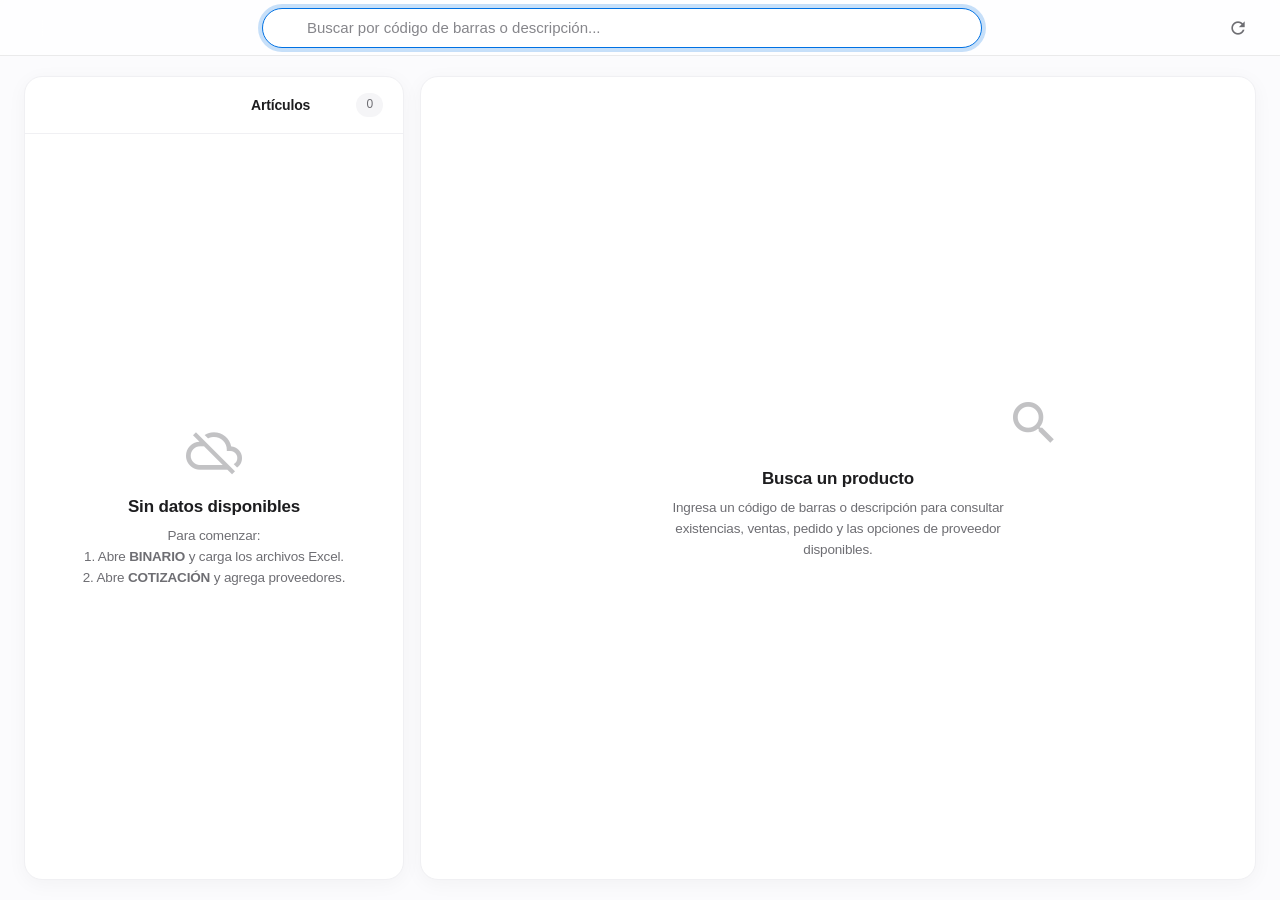
==== articulos.html @ 1b469e33 "Add files via upload" ====
<!DOCTYPE html>
<html lang="es">
<head>
    <meta charset="UTF-8">
    <meta name="viewport" content="width=device-width, initial-scale=1.0">
    <title>CONSULTA</title>
    <link href="https://fonts.googleapis.com/icon?family=Material+Icons" rel="stylesheet">
    <script src="db.js"></script>
    <style>
        :root {
            --fondo: #FBFBFD; --fondo-suave: #F5F5F7; --tarjeta: #FFFFFF; --tarjeta-suave: #FAFAFC;
            --texto-principal: #1D1D1F; --texto-secundario: #6E6E73; --texto-terciario: #86868B;
            --acento: #0071E3; --acento-hover: #0077ED; --acento-suave: #EAF3FE; --acento-borde: #CFE2FA;
            --acento-texto: #0A4B9E; --acento-anillo: rgba(0,113,227,0.22);
            --borde: #E5E5EA; --borde-suave: #F0F0F3;
            --exito: #34C759; --exito-suave: #E8F9EE; --exito-borde: #C8EED5; --exito-texto: #1A7A3A;
            --alerta: #FF9500; --alerta-suave: #FFF7E8; --alerta-borde: #FFE3B8; --alerta-texto: #8A5000;
            --peligro: #FF3B30; --peligro-suave: #FFEEEC; --peligro-borde: #FFD1CD; --peligro-texto: #B02A21;
            --sombra-tarjeta: 0 4px 20px rgba(0,0,0,0.04);
            --sombra-md: 0 4px 16px rgba(0,0,0,0.05);
            --radio-suave: 12px; --radio-medio: 18px; --radio-boton: 980px;
            --vidrio: rgba(255,255,255,0.72); --vidrio-linea: rgba(0,0,0,0.08);
            --segmento: rgba(118,118,128,0.12); --segmento-activo: #FFFFFF;
            --header-h: 56px;
            --transicion: all 0.25s cubic-bezier(0.25,0.1,0.25,1);
        }
        * { margin: 0; padding: 0; box-sizing: border-box; }
        html { font-size: 17px; -webkit-tap-highlight-color: transparent; }
        body {
            font-family: -apple-system, BlinkMacSystemFont, "SF Pro Display", "SF Pro Text", "Segoe UI", Roboto, Helvetica, Arial, sans-serif;
            background: var(--fondo); color: var(--texto-principal); line-height: 1.47;
            font-weight: 400; -webkit-font-smoothing: antialiased; -moz-osx-font-smoothing: grayscale;
            height: 100vh; overflow: hidden; display: flex; flex-direction: column; letter-spacing: -0.01em;
        }

        .top-bar {
            flex: 0 0 auto; height: var(--header-h); display: flex; align-items: center; gap: 16px;
            padding: 0 24px; background: var(--vidrio);
            -webkit-backdrop-filter: saturate(180%) blur(20px); backdrop-filter: saturate(180%) blur(20px);
            border-bottom: 1px solid var(--vidrio-linea); z-index: 100;
        }
        .brand {
            font-size: 13px; font-weight: 600; color: var(--acento-texto);
            display: inline-flex; align-items: center; gap: 6px; flex-shrink: 0;
        }
        .brand .material-icons { font-size: 18px; }
        .search-hero {
            flex: 1; max-width: 720px; position: relative; margin: 0 auto;
        }
        .search-hero input {
            width: 100%; height: 40px; padding: 0 44px 0 44px; border-radius: var(--radio-boton);
            border: 1px solid var(--borde); background: var(--tarjeta);
            font-size: 15px; font-family: inherit; color: var(--texto-principal);
            transition: var(--transicion); -webkit-appearance: none;
        }
        .search-hero input::placeholder { color: var(--texto-terciario); }
        .search-hero input:focus {
            outline: none; border-color: var(--acento);
            box-shadow: 0 0 0 4px var(--acento-anillo);
        }
        .search-hero .material-icons.search-icon {
            position: absolute; left: 14px; top: 50%; transform: translateY(-50%);
            color: var(--texto-terciario); font-size: 20px; pointer-events: none;
        }
        .search-hero .clear-btn {
            position: absolute; right: 8px; top: 50%; transform: translateY(-50%);
            width: 28px; height: 28px; border-radius: 50%; background: transparent;
            border: none; cursor: pointer; color: var(--texto-terciario);
            display: none; align-items: center; justify-content: center;
        }
        .search-hero .clear-btn:hover { background: var(--fondo-suave); color: var(--texto-principal); }
        .search-hero .clear-btn.visible { display: flex; }

        .btn-icon {
            width: 36px; height: 36px; border-radius: 50%; border: none; background: transparent;
            cursor: pointer; color: var(--texto-secundario); display: inline-flex;
            align-items: center; justify-content: center; transition: var(--transicion); flex-shrink: 0;
        }
        .btn-icon:hover { background: var(--fondo-suave); color: var(--texto-principal); }
        .btn-icon .material-icons { font-size: 20px; }

        .main-content {
            flex: 1; padding: 20px 24px; overflow: hidden; display: flex; flex-direction: column;
            gap: 16px; min-height: 0;
        }

        .layout {
            flex: 1; display: grid; grid-template-columns: 380px 1fr; gap: 16px; min-height: 0;
        }

        .panel {
            background: var(--tarjeta); border-radius: var(--radio-medio);
            box-shadow: var(--sombra-tarjeta); border: 1px solid var(--borde-suave);
            overflow: hidden; display: flex; flex-direction: column; min-height: 0;
        }
        .panel-header {
            flex: 0 0 auto; padding: 16px 20px; border-bottom: 1px solid var(--borde-suave);
            display: flex; align-items: center; justify-content: space-between; gap: 10px;
        }
        .panel-title {
            font-size: 14px; font-weight: 600; color: var(--texto-principal);
            display: inline-flex; align-items: center; gap: 8px;
        }
        .panel-title .material-icons { font-size: 18px; color: var(--acento); }
        .panel-count {
            font-size: 12px; color: var(--texto-secundario); font-weight: 500;
            background: var(--fondo-suave); padding: 3px 10px; border-radius: var(--radio-boton);
        }

        .results-list, .detail-content { flex: 1; overflow-y: auto; min-height: 0; }
        .results-list::-webkit-scrollbar, .detail-content::-webkit-scrollbar { width: 10px; }
        .results-list::-webkit-scrollbar-thumb, .detail-content::-webkit-scrollbar-thumb {
            background: var(--borde); border-radius: 5px; border: 3px solid var(--tarjeta);
        }

        .result-item {
            padding: 14px 20px; border-bottom: 1px solid var(--borde-suave);
            cursor: pointer; transition: background 0.15s; display: flex;
            align-items: center; justify-content: space-between; gap: 12px;
        }
        .result-item:hover { background: var(--fondo-suave); }
        .result-item.active {
            background: var(--acento-suave); border-left: 3px solid var(--acento);
            padding-left: 17px;
        }
        .result-main { min-width: 0; flex: 1; }
        .result-code {
            font-family: ui-monospace, "SF Mono", Menlo, monospace;
            font-size: 13px; font-weight: 600; color: var(--acento-texto);
            letter-spacing: 0; margin-bottom: 2px;
        }
        .result-desc {
            font-size: 13px; color: var(--texto-principal); font-weight: 500;
            white-space: nowrap; overflow: hidden; text-overflow: ellipsis;
        }
        .result-meta {
            font-size: 11.5px; color: var(--texto-terciario); margin-top: 2px;
            display: flex; gap: 8px; align-items: center; flex-wrap: wrap;
        }
        .result-badges {
            display: flex; flex-direction: column; align-items: flex-end; gap: 4px; flex-shrink: 0;
        }
        .badge {
            display: inline-flex; align-items: center; gap: 3px;
            padding: 2px 8px; border-radius: var(--radio-boton);
            font-size: 10.5px; font-weight: 600; letter-spacing: -0.005em;
            white-space: nowrap;
        }
        .badge-info    { background: var(--acento-suave);  color: var(--acento-texto);  border: 1px solid var(--acento-borde); }
        .badge-success { background: var(--exito-suave);   color: var(--exito-texto);   border: 1px solid var(--exito-borde); }
        .badge-warning { background: var(--alerta-suave);  color: var(--alerta-texto);  border: 1px solid var(--alerta-borde); }
        .badge-danger  { background: var(--peligro-suave); color: var(--peligro-texto); border: 1px solid var(--peligro-borde); }

        /* ========== DETAIL ========== */
        .detail-empty {
            display: flex; flex-direction: column; align-items: center; justify-content: center;
            height: 100%; padding: 40px; text-align: center; color: var(--texto-secundario);
        }
        .detail-empty .material-icons {
            font-size: 56px; color: var(--texto-terciario); opacity: 0.5; margin-bottom: 16px;
        }
        .detail-empty h3 {
            font-size: 17px; font-weight: 600; color: var(--texto-principal); margin-bottom: 6px;
        }
        .detail-empty p { font-size: 13.5px; max-width: 360px; line-height: 1.55; }

        .detail-header {
            padding: 24px 28px 20px; border-bottom: 1px solid var(--borde-suave);
        }
        .detail-code-row {
            display: flex; align-items: center; gap: 10px; margin-bottom: 6px; flex-wrap: wrap;
        }
        .detail-code {
            font-family: ui-monospace, "SF Mono", Menlo, monospace;
            font-size: 15px; font-weight: 700; color: var(--acento-texto);
            letter-spacing: 0; background: var(--acento-suave);
            padding: 3px 10px; border-radius: 6px;
            cursor: pointer; transition: var(--transicion);
            display: inline-flex; align-items: center; gap: 6px;
        }
        .detail-code:hover { background: var(--acento-borde); }
        .detail-code .material-icons { font-size: 14px; opacity: 0.7; }
        .detail-desc {
            font-size: 20px; font-weight: 600; color: var(--texto-principal);
            line-height: 1.3; letter-spacing: -0.02em; margin-bottom: 10px;
        }
        .detail-meta { display: flex; gap: 6px; flex-wrap: wrap; }
        .meta-chip {
            display: inline-flex; align-items: center; gap: 5px;
            font-size: 11.5px; font-weight: 500; padding: 3px 10px;
            border-radius: var(--radio-boton); background: var(--fondo-suave);
            color: var(--texto-secundario); border: 1px solid var(--borde-suave);
        }
        .meta-chip .material-icons { font-size: 13px; opacity: 0.7; }

        .detail-section { padding: 20px 28px; border-bottom: 1px solid var(--borde-suave); }
        .detail-section:last-child { border-bottom: none; }
        .section-title {
            font-size: 12px; font-weight: 700; text-transform: uppercase;
            letter-spacing: 0.06em; color: var(--texto-terciario);
            display: flex; align-items: center; gap: 8px; margin-bottom: 14px;
        }
        .section-title .material-icons { font-size: 15px; opacity: 0.7; }

        .stats-grid {
            display: grid; grid-template-columns: repeat(auto-fit, minmax(140px, 1fr)); gap: 10px;
        }
        .stats-grid.cols-2 { grid-template-columns: repeat(2, 1fr); }
        .stat-card {
            background: var(--fondo-suave); border-radius: var(--radio-suave);
            padding: 14px 16px; border: 1px solid var(--borde-suave);
        }
        .stat-label {
            font-size: 11.5px; color: var(--texto-secundario); font-weight: 500;
            display: flex; align-items: center; gap: 5px; margin-bottom: 4px;
        }
        .stat-label .material-icons { font-size: 13px; opacity: 0.7; }
        .stat-value {
            font-size: 24px; font-weight: 700; color: var(--texto-principal);
            letter-spacing: -0.02em; font-variant-numeric: tabular-nums; line-height: 1.1;
        }

        /* ========== PEDIDO OK CARDS ========== */
        .md-pedido-ok-section { display: grid; grid-template-columns: 1fr 1fr; gap: 12px; }
        .md-pedido-ok-card {
            padding: 16px; border-radius: var(--radio-suave);
            background: var(--fondo-suave); border: 1px solid var(--borde-suave);
            transition: var(--transicion); min-width: 0;
        }
        .md-pedido-ok-card.ok {
            background: linear-gradient(135deg, var(--exito-suave) 0%, #F0FBF3 100%);
            border-color: var(--exito-borde);
        }
        .md-pedido-ok-header {
            font-size: 11px; font-weight: 600; text-transform: uppercase;
            letter-spacing: 0.04em; color: var(--texto-secundario);
            margin-bottom: 8px; display: flex; align-items: center; gap: 6px;
        }
        .md-pedido-ok-header .material-icons { font-size: 14px; opacity: 0.7; }
        .md-pedido-ok-num {
            font-size: 34px; font-weight: 700; line-height: 1;
            margin-bottom: 10px; color: var(--texto-terciario);
            font-variant-numeric: tabular-nums; letter-spacing: -0.02em;
        }
        .md-pedido-ok-card.ok .md-pedido-ok-num { color: var(--exito-texto); }
        .md-pedido-ok-explicacion { font-size: 12px; line-height: 1.5; color: var(--texto-secundario); }

        .md-motivo-principal {
            padding: 8px 10px; background: rgba(255,255,255,0.65);
            border-radius: 8px; font-size: 12px; color: var(--texto-principal);
            font-weight: 500; display: flex; gap: 6px; align-items: flex-start;
            margin-bottom: 8px; line-height: 1.45;
        }
        .md-motivo-principal .material-icons {
            color: var(--exito-texto); font-size: 14px; flex-shrink: 0; margin-top: 1px;
        }

        .md-desglose { display: flex; flex-wrap: wrap; gap: 5px; }
        .md-desglose-chip {
            font-size: 10.5px; padding: 3px 9px; border-radius: 10px;
            background: rgba(255,255,255,0.75); color: var(--texto-secundario);
            font-variant-numeric: tabular-nums; font-weight: 500;
            border: 1px solid rgba(0,0,0,0.04);
        }
        .md-desglose-chip.ganador {
            background: var(--exito); color: #fff; font-weight: 700; border-color: var(--exito);
        }

        .md-motivos { list-style: none; padding: 0; margin: 0; display: flex; flex-direction: column; gap: 5px; }
        .md-motivos li {
            padding: 0; display: flex; gap: 6px; align-items: flex-start;
            font-size: 11.5px; line-height: 1.45; color: var(--texto-secundario);
        }
        .md-motivos li .material-icons {
            font-size: 13px; margin-top: 1px; color: var(--alerta-texto); flex-shrink: 0;
        }
        .md-motivos li.sin-motivos { font-style: italic; opacity: 0.7; }
        .md-motivos li.sin-motivos .material-icons { color: var(--texto-terciario); }

        /* Providers list */
        .prov-list { display: flex; flex-direction: column; gap: 8px; }
        .prov-item {
            display: grid; grid-template-columns: 36px 1fr auto auto;
            align-items: center; gap: 12px; padding: 12px 14px;
            background: var(--fondo-suave); border-radius: var(--radio-suave);
            border: 1px solid var(--borde-suave); transition: var(--transicion);
        }
        .prov-item:hover { background: var(--tarjeta); border-color: var(--borde); }
        .prov-item.best {
            background: linear-gradient(135deg, var(--exito-suave) 0%, #F0FBF3 100%);
            border-color: var(--exito-borde);
        }
        .prov-rank {
            display: inline-flex; align-items: center; justify-content: center;
            width: 32px; height: 32px; border-radius: 50%;
            background: var(--tarjeta); border: 1px solid var(--borde);
            font-size: 12px; font-weight: 700; color: var(--texto-secundario);
            font-variant-numeric: tabular-nums;
        }
        .prov-item.best .prov-rank {
            background: var(--exito); color: #fff; border-color: var(--exito);
        }
        .prov-info { min-width: 0; }
        .prov-name {
            font-size: 14px; font-weight: 600; color: var(--texto-principal);
            margin-bottom: 2px; white-space: nowrap; overflow: hidden; text-overflow: ellipsis;
        }
        .prov-price {
            font-size: 16px; font-weight: 700; color: var(--texto-principal);
            font-variant-numeric: tabular-nums; letter-spacing: -0.01em; text-align: right;
        }
        .prov-exist {
            display: flex; flex-direction: column; align-items: flex-end; gap: 2px; min-width: 90px;
        }
        .prov-exist-num {
            font-size: 14px; font-weight: 600; color: var(--texto-principal);
            font-variant-numeric: tabular-nums;
        }
        .stock-tag {
            font-size: 10px; font-weight: 700; letter-spacing: 0.02em;
            padding: 1px 7px; border-radius: var(--radio-boton);
        }
        .stock-tag.ok    { background: var(--exito-suave);   color: var(--exito-texto);   border: 1px solid var(--exito-borde); }
        .stock-tag.low   { background: var(--alerta-suave);  color: var(--alerta-texto);  border: 1px solid var(--alerta-borde); }
        .stock-tag.zero  { background: var(--peligro-suave); color: var(--peligro-texto); border: 1px solid var(--peligro-borde); }
        .best-tag {
            font-size: 10px; font-weight: 700; color: var(--exito-texto);
            text-transform: uppercase; letter-spacing: 0.04em;
            display: inline-flex; align-items: center; gap: 3px;
        }
        .best-tag .material-icons { font-size: 12px; }

        .alert {
            padding: 14px 18px; border-radius: var(--radio-suave);
            display: flex; align-items: flex-start; gap: 10px;
            font-size: 13.5px; line-height: 1.5; border: 1px solid transparent;
        }
        .alert-warning { background: var(--alerta-suave); color: var(--alerta-texto); border-color: var(--alerta-borde); }
        .alert-danger  { background: var(--peligro-suave); color: var(--peligro-texto); border-color: var(--peligro-borde); }
        .alert .material-icons { font-size: 18px; flex-shrink: 0; margin-top: 1px; }

        .loading-state {
            display: flex; align-items: center; justify-content: center;
            padding: 40px; color: var(--texto-secundario); gap: 10px; font-size: 13.5px;
        }
        .spinner {
            width: 18px; height: 18px; border: 2px solid var(--borde);
            border-top-color: var(--acento); border-radius: 50%;
            animation: spin 0.8s linear infinite;
        }
        @keyframes spin { to { transform: rotate(360deg); } }

        .toast-container { position: fixed; bottom: 24px; right: 24px; z-index: 9999; display: flex; flex-direction: column; gap: 8px; pointer-events: none; }
        .toast {
            padding: 12px 18px; border-radius: var(--radio-suave);
            background: var(--texto-principal); color: #fff;
            font-size: 13.5px; font-weight: 500; box-shadow: 0 8px 24px rgba(0,0,0,0.15);
            display: flex; align-items: center; gap: 8px; pointer-events: auto;
            animation: slideIn 0.3s cubic-bezier(0.25,0.1,0.25,1); max-width: 360px;
        }
        .toast .material-icons { font-size: 18px; }
        .toast.success { background: var(--exito-texto); }
        .toast.warning { background: var(--alerta-texto); }
        .toast.danger  { background: var(--peligro-texto); }
        @keyframes slideIn { from { transform: translateX(120%); opacity: 0; } to { transform: translateX(0); opacity: 1; } }

        @media (max-width: 900px) {
            .brand { display: none; }
            .main-content { padding: 14px; }
            .layout { grid-template-columns: 1fr; grid-template-rows: minmax(180px, 38%) 1fr; gap: 12px; }
            .panel-header { padding: 12px 16px; }
            .result-item { padding: 12px 16px; }
            .detail-header { padding: 18px 20px 14px; }
            .detail-desc { font-size: 17px; }
            .detail-section { padding: 16px 20px; }
            .stat-value { font-size: 20px; }
            .prov-item { grid-template-columns: 30px 1fr auto; gap: 10px; padding: 10px 12px; }
            .prov-exist { grid-column: 2 / 4; align-items: flex-start; min-width: 0; flex-direction: row; gap: 8px; margin-top: 4px; }
            .prov-price { font-size: 15px; }
            .md-pedido-ok-section { grid-template-columns: 1fr; }
            .md-pedido-ok-num { font-size: 28px; }

            .toast-container { bottom: 24px; right: 14px; }
        }

        @media (prefers-reduced-motion: reduce) {
            *, *::before, *::after {
                animation-duration: 0.01ms !important; transition-duration: 0.01ms !important;
            }
        }
    </style>
</head>
<body>

<div class="top-bar">
    <span class="brand"><span class="material-icons"></span></span>
    <div class="search-hero">
        <span class="material-icons search-icon"></span>
        <input type="text" id="searchInput" placeholder="Buscar por código de barras o descripción..." autocomplete="off" autofocus>
        <button class="clear-btn" id="clearSearch" aria-label="Limpiar">
            <span class="material-icons">close</span>
        </button>
    </div>
    <button class="btn-icon" id="btnRefresh" title="Actualizar datos">
        <span class="material-icons">refresh</span>
    </button>
</div>

<main class="main-content">
    <div class="layout">
        <aside class="panel">
            <div class="panel-header">
                <span class="panel-title">
                    <span class="material-icons">inventory_2</span>Artículos
                </span>
                <span class="panel-count" id="resultsCount">0</span>
            </div>
            <div class="results-list" id="resultsList">
                <div class="loading-state"><div class="spinner"></div>Cargando datos...</div>
            </div>
        </aside>
        <section class="panel">
            <div class="detail-content" id="detailContent">
                <div class="detail-empty">
                    <span class="material-icons">manage_search</span>
                    <h3>Busca un producto</h3>
                    <p>Ingresa un código de barras o descripción para consultar existencias, ventas, pedido y las opciones de proveedor disponibles.</p>
                </div>
            </div>
        </section>
    </div>
</main>

<div class="toast-container" id="toastContainer"></div>

<script>
// ========== UTILIDADES ==========
function escapeHtml(str) {
    if (str === null || str === undefined) return '';
    const div = document.createElement('div');
    div.appendChild(document.createTextNode(String(str)));
    return div.innerHTML;
}
function escapeAttr(str) {
    return String(str ?? '')
        .replace(/&/g, '&amp;').replace(/</g, '&lt;').replace(/>/g, '&gt;')
        .replace(/"/g, '&quot;').replace(/'/g, '&#39;');
}
function normTxt(s) {
    return String(s ?? '').normalize('NFD').replace(/[\u0300-\u036f]/g, '').toLowerCase();
}
function formatCurrency(amount) {
    const n = Number(amount) || 0;
    return '$' + n.toLocaleString('es-MX', { minimumFractionDigits: 2, maximumFractionDigits: 2 });
}
function debounce(fn, ms) {
    let t;
    return function (...args) {
        clearTimeout(t);
        t = setTimeout(() => fn.apply(this, args), ms);
    };
}

// ========== CONSTANTES PEDIDO OK ==========
const PEDIDO_MATRIZ_OK_MARCAS = new Set([
    'MEDICAMENTO GRUPO SSA IV', 'MEDICAMENTO OTC LIBRE VENTA', 'PRODUCTOS DE CURACION EN GENERAL',
    'PRODUCTOS DE REBOTICA', 'PRODUCTOS EN GENERAL DE ABARROTERAS'
]);
const PEDIDO_MATRIZ_OK_LINEAS = new Set([
    'ABARROTES EN GENERAL','BEBE','BIBERONES','COMESTIBLES','CREMAS','CURA','DES CABALLERO','DES DAMA',
    'ENJUAGUES BUCALES','ESTETICA','FARMACIA','HIG','HUMEDAS','LECHES','MAMP','MANT','MCRM','MEDJABON',
    'MGOT','MSUPO','MSUSP','MTAB','PAÑALES','REBOTICA','REFRESCOS','REFRIGERADOS','SANITARIAS','SHAMPOO',
    'TOCADOR','TRATAMIENTO CAPILAR'
]);

// ========== DATOS GLOBALES ==========
let productos = [];
let proveedores = [];
let indiceProveedores = new Map();
let indiceProveedoresDesc = new Map();
let proveedoresOrden = new Map();
let productosUnificados = [];
let seleccionActual = null;
let stockLineaGlobal = {};
let costosMatriz = new Map(); // codigo -> { costo, precio, impuesto, impuestoTipo }

// ========== COSTOS MATRIZ (Supabase, tabla costos_matriz) ==========
async function cargarCostos() {
    const obj = await DB.costos.cargar();
    return new Map(Object.entries(obj));
}
function conIVA(monto, impuestoPct) {
    return (Number(monto) || 0) * (1 + (Number(impuestoPct) || 0) / 100);
}

// ========== CARGA GENERAL (Supabase) ==========
async function cargarTodo(soloInventario) {
    const [prod, sl, prov, costos] = await Promise.all([
        DB.articulos.cargar().catch(e => { console.warn('Error leyendo productos:', e); return []; }),
        DB.stockLinea.cargar().catch(() => ({})),
        (soloInventario && proveedores.length) ? Promise.resolve(proveedores)
            : DB.proveedores.cargar().catch(e => { console.warn('Error leyendo proveedores:', e); return []; }),
        cargarCostos().catch(e => { console.warn('Error leyendo costos_matriz:', e); return costosMatriz; })
    ]);
    productos = prod; stockLineaGlobal = sl; proveedores = prov; costosMatriz = costos;
    reconstruirIndice();
}

// ========== ÍNDICES ==========
function reconstruirIndice() {
    indiceProveedores = new Map();
    indiceProveedoresDesc = new Map();
    proveedoresOrden = new Map();

    proveedores.forEach((p, i) => {
        proveedoresOrden.set(p.nombre, i);
        if (!Array.isArray(p.productos)) return;
        p.productos.forEach(prod => {
            if (!prod || prod.codigo === undefined || prod.codigo === null) return;
            const key = String(prod.codigo);

            if (!indiceProveedores.has(key)) indiceProveedores.set(key, []);
            indiceProveedores.get(key).push({
                proveedor: p.nombre,
                precio: Number(prod.precio) || 0,
                existencia: Number(prod.existencia) || 0,
                stockMinimo: p.stockMinimo,
                activarStock: !!p.activarStock
            });

            const desc = String(prod.descripcion || '').trim();
            if (desc) {
                const existing = indiceProveedoresDesc.get(key);
                if (!existing || desc.length > existing.length) {
                    indiceProveedoresDesc.set(key, desc);
                }
            }
        });
    });

    construirProductosUnificados();
}

function construirProductosUnificados() {
    const mapa = new Map();

    for (const p of productos) {
        const key = String(p.codigo);
        mapa.set(key, {
            codigo: p.codigo,
            articulo: p.articulo || '',
            linea: p.linea || '',
            marca: p.marca || '',
            ubicacion: p.ubicacion || '',
            fabricante: p.fabricante || '',
            fabricanteSucursal: p.fabricanteSucursal || '',
            existenciaAlmacen: Number(p.existenciaAlmacen) || 0,
            existenciaMatriz: Number(p.existenciaMatriz) || 0,
            existenciaSucursal: Number(p.existenciaSucursal) || 0,
            ventasMatriz: Number(p.ventasMatriz) || 0,
            ventasSucursal: Number(p.ventasSucursal) || 0,
            stockEditado: p.stockEditado || { almacen: 0, matriz: 0, sucursal: 0 },
            noDisponibleMatriz: !!p.noDisponibleMatriz,
            noDisponibleSucursal: !!p.noDisponibleSucursal,
            _binario: p,
            existeEnBinario: true
        });
    }

    for (const [codigo, ops] of indiceProveedores.entries()) {
        if (mapa.has(codigo)) continue;
        const desc = indiceProveedoresDesc.get(codigo) || 'Sin descripción';
        mapa.set(codigo, {
            codigo: codigo,
            articulo: desc,
            linea: '',
            marca: '',
            ubicacion: '',
            fabricante: '',
            fabricanteSucursal: '',
            existenciaAlmacen: 0,
            existenciaMatriz: 0,
            existenciaSucursal: 0,
            ventasMatriz: 0,
            ventasSucursal: 0,
            stockEditado: { almacen: 0, matriz: 0, sucursal: 0 },
            noDisponibleMatriz: false,
            noDisponibleSucursal: false,
            _binario: null,
            existeEnBinario: false
        });
    }

    productosUnificados = Array.from(mapa.values());
}

// ========== PROVEEDORES ==========
function cumpleStockMinimo(op) {
    const umbral = op.activarStock ? (Number(op.stockMinimo) || 20) : 20;
    return (Number(op.existencia) || 0) > umbral;
}

function obtenerOpcionesProveedor(codigo) {
    const entries = indiceProveedores.get(String(codigo)) || [];
    const opciones = entries.map(e => ({ ...e }));
    opciones.sort((a, b) => {
        const d = a.precio - b.precio;
        if (Math.abs(d) > 0.0001) return d;
        const oa = proveedoresOrden.get(a.proveedor);
        const ob = proveedoresOrden.get(b.proveedor);
        return (oa === undefined ? 9999 : oa) - (ob === undefined ? 9999 : ob);
    });
    return opciones;
}

function mejorProveedor(opciones) {
    return opciones.find(cumpleStockMinimo) || null;
}

// ========== PEDIDO OK — CÁLCULO ==========
function esPedidoMatrizOK(item) {
    const fab = (item.fabricante || '').trim().toUpperCase();
    if (fab !== 'SYS') return false;
    const marca = (item.marca || '').trim().toUpperCase();
    if (!PEDIDO_MATRIZ_OK_MARCAS.has(marca)) return false;
    const linea = (item.linea || '').trim().toUpperCase();
    if (!PEDIDO_MATRIZ_OK_LINEAS.has(linea)) return false;
    return true;
}
function esPedidoSucursalOK(item) {
    const fab = (item.fabricanteSucursal || '').trim().toUpperCase();
    if (fab !== 'SYS') return false;
    const marca = (item.marca || '').trim().toUpperCase();
    if (!PEDIDO_MATRIZ_OK_MARCAS.has(marca)) return false;
    const linea = (item.linea || '').trim().toUpperCase();
    if (!PEDIDO_MATRIZ_OK_LINEAS.has(linea)) return false;
    return true;
}

function calcularValores(item) {
    const indMatriz = item.stockEditado?.matriz || 0;
    const indSucursal = item.stockEditado?.sucursal || 0;
    const linea = item.linea || 'Sin línea';
    const stockMatriz = Math.max(indMatriz, stockLineaGlobal[linea]?.matriz || 0);
    const stockSucursal = Math.max(indSucursal, stockLineaGlobal[linea]?.sucursal || 0);
    const ventasTotales = item.ventasMatriz + item.ventasSucursal;

    let invMatriz = item.ventasMatriz > 0 ? Math.ceil((item.ventasMatriz / 180) * 7) : 0;
    let invSucursal = item.ventasSucursal > 0 ? Math.ceil((item.ventasSucursal / 180) * 7) : 0;
    let rangoMatriz = ventasTotales >= 91 ? 3 : ventasTotales >= 61 ? 2 : ventasTotales >= 7 ? 1 : 0;
    let rangoSucursal = ventasTotales >= 91 ? 3 : ventasTotales >= 61 ? 2 : ventasTotales >= 21 ? 1 : 0;
    const mayorMatriz = Math.max(invMatriz, stockMatriz, rangoMatriz);
    const mayorSucursal = Math.max(invSucursal, stockSucursal, rangoSucursal);

    const rawAlmacen = item.existenciaAlmacen || 0;
    const rawMatriz = item.existenciaMatriz || 0;
    const rawSucursal = item.existenciaSucursal || 0;

    let pedidoAlmacen = 0 - rawAlmacen;
    let pedidoMatriz = mayorMatriz - rawMatriz;
    let pedidoSucursal = mayorSucursal - rawSucursal;

    if (item.noDisponibleMatriz) pedidoMatriz = 0;
    if (item.noDisponibleSucursal) pedidoSucursal = 0;

    let surtidoAlmacenAMatriz = 0, surtidoAlmacenASucursal = 0, surtidoMatrizASucursal = 0, surtidoSucursalAMatriz = 0;
    if (pedidoAlmacen < 0 && pedidoMatriz > 0) { const abs = Math.abs(pedidoAlmacen); surtidoAlmacenAMatriz = pedidoMatriz <= abs ? pedidoMatriz : abs; }
    if (pedidoAlmacen < 0 && pedidoSucursal > 0) { const neto = Math.abs(pedidoAlmacen) - surtidoAlmacenAMatriz; if (neto > 0) surtidoAlmacenASucursal = pedidoSucursal <= neto ? pedidoSucursal : neto; }
    if (pedidoMatriz < 0 && pedidoSucursal > 0) { const nec = pedidoSucursal - surtidoAlmacenASucursal; if (nec > 0) surtidoMatrizASucursal = Math.min(Math.abs(pedidoMatriz), nec); }
    if (pedidoSucursal < 0 && pedidoMatriz > 0) { const exc = Math.abs(pedidoSucursal); surtidoSucursalAMatriz = pedidoMatriz <= exc ? pedidoMatriz : exc; }

    const sinSurtidos = surtidoAlmacenAMatriz === 0 && surtidoAlmacenASucursal === 0 && surtidoMatrizASucursal === 0 && surtidoSucursalAMatriz === 0;
    let pedidoMatrizOk = 0, pedidoSucursalOk = 0;
    if (esPedidoMatrizOK(item) && sinSurtidos && pedidoMatriz > 0) pedidoMatrizOk = pedidoMatriz;
    if (esPedidoSucursalOK(item) && sinSurtidos && pedidoSucursal > 0) pedidoSucursalOk = pedidoSucursal;

    return {
        stockMatriz, stockSucursal, invMatriz, invSucursal,
        rangoMatriz, rangoSucursal, mayorMatriz, mayorSucursal,
        pedidoAlmacen, pedidoMatriz, pedidoSucursal,
        surtidoAlmacenAMatriz, surtidoAlmacenASucursal, surtidoMatrizASucursal, surtidoSucursalAMatriz,
        pedidoMatrizOk, pedidoSucursalOk
    };
}

function analizarPedido(item, ubicacion) {
    const v = calcularValores(item);
    const esMatriz = ubicacion === 'matriz';
    const pedidoOk = esMatriz ? v.pedidoMatrizOk : v.pedidoSucursalOk;
    const resultado = { pedido: pedidoOk, esPositivo: pedidoOk > 0, motivoPrincipal: '', desglose: [], motivos: [] };

    const ind = esMatriz ? (item.stockEditado?.matriz || 0) : (item.stockEditado?.sucursal || 0);
    const stockLineaVal = stockLineaGlobal[item.linea]?.[ubicacion] || 0;
    const inv = esMatriz ? v.invMatriz : v.invSucursal;
    const rango = esMatriz ? v.rangoMatriz : v.rangoSucursal;
    const mayor = esMatriz ? v.mayorMatriz : v.mayorSucursal;

    resultado.desglose = [
        { label: 'Inv. ventas', valor: inv },
        { label: 'Stock art.', valor: ind },
        { label: 'Stock línea', valor: stockLineaVal },
        { label: 'Rango ventas', valor: rango }
    ];

    if (resultado.esPositivo) {
        const candidatos = [];
        if (inv === mayor && inv > 0) candidatos.push('inventario calculado por ventas (' + inv + ' pzas)');
        if (ind === mayor && ind > 0) candidatos.push('stock capturado del artículo (' + ind + ' pzas)');
        if (stockLineaVal === mayor && stockLineaVal > 0) candidatos.push('stock asignado a la línea "' + item.linea + '" (' + stockLineaVal + ' pzas)');
        if (rango === mayor && rango > 0) candidatos.push('rango de ventas (' + rango + ')');

        if (candidatos.length === 0) {
            resultado.motivoPrincipal = 'Se pide para cubrir el requerimiento calculado (' + mayor + ' pzas).';
        } else if (candidatos.length === 1) {
            resultado.motivoPrincipal = 'Se pide por ' + candidatos[0] + '.';
        } else {
            resultado.motivoPrincipal = 'Se pide por el mayor de: ' + candidatos.join(' / ') + '.';
        }
        return resultado;
    }

    const noDisp = esMatriz ? item.noDisponibleMatriz : item.noDisponibleSucursal;
    if (noDisp) {
        resultado.motivos.push({ icono: 'block', texto: 'Artículo marcado como NO DISPONIBLE.' });
    }

    const pedidoBase = esMatriz ? v.pedidoMatriz : v.pedidoSucursal;
    const existencia = esMatriz ? item.existenciaMatriz : item.existenciaSucursal;

    if (pedidoBase <= 0) {
        resultado.motivos.push({
            icono: 'check_circle',
            texto: 'No necesita pedido: la existencia en ' + (esMatriz ? 'matriz' : 'sucursal') + ' (' + existencia + ') ya cubre el requerimiento (' + mayor + ').'
        });
        return resultado;
    }

    if (esMatriz) {
        if (v.surtidoAlmacenAMatriz > 0) {
            const total = v.surtidoAlmacenAMatriz;
            const parcial = total < v.pedidoMatriz ? ' (parcial: ' + total + ' de ' + v.pedidoMatriz + ' pzas)' : ' (cubre total)';
            resultado.motivos.push({ icono: 'local_shipping', texto: 'Cubierto por surtido del ALMACÉN (ALM→MAT: ' + total + ' pzas)' + parcial + '.' });
        }
        if (v.surtidoSucursalAMatriz > 0) {
            const total = v.surtidoSucursalAMatriz;
            const parcial = total < v.pedidoMatriz ? ' (parcial: ' + total + ' de ' + v.pedidoMatriz + ' pzas)' : ' (cubre total)';
            resultado.motivos.push({ icono: 'local_shipping', texto: 'Cubierto por surtido de SUCURSAL (SUC→MAT: ' + total + ' pzas)' + parcial + '.' });
        }
        if (v.surtidoAlmacenAMatriz === 0 && v.surtidoSucursalAMatriz === 0) {
            const extras = [];
            if (v.surtidoAlmacenASucursal > 0) extras.push('ALM→SUC: ' + v.surtidoAlmacenASucursal);
            if (v.surtidoMatrizASucursal > 0) extras.push('MAT→SUC: ' + v.surtidoMatrizASucursal);
            if (extras.length > 0) {
                resultado.motivos.push({ icono: 'local_shipping', texto: 'Existe surtido activo en la red (' + extras.join(', ') + '); el sistema no genera pedido OK si hay cualquier surtido pendiente.' });
            }
        }
    } else {
        if (v.surtidoAlmacenASucursal > 0) {
            const total = v.surtidoAlmacenASucursal;
            const parcial = total < v.pedidoSucursal ? ' (parcial: ' + total + ' de ' + v.pedidoSucursal + ' pzas)' : ' (cubre total)';
            resultado.motivos.push({ icono: 'local_shipping', texto: 'Cubierto por surtido del ALMACÉN (ALM→SUC: ' + total + ' pzas)' + parcial + '.' });
        }
        if (v.surtidoMatrizASucursal > 0) {
            const total = v.surtidoMatrizASucursal;
            const parcial = total < v.pedidoSucursal ? ' (parcial: ' + total + ' de ' + v.pedidoSucursal + ' pzas)' : ' (cubre total)';
            resultado.motivos.push({ icono: 'local_shipping', texto: 'Cubierto por surtido de MATRIZ (MAT→SUC: ' + total + ' pzas)' + parcial + '.' });
        }
        if (v.surtidoAlmacenASucursal === 0 && v.surtidoMatrizASucursal === 0) {
            const extras = [];
            if (v.surtidoAlmacenAMatriz > 0) extras.push('ALM→MAT: ' + v.surtidoAlmacenAMatriz);
            if (v.surtidoSucursalAMatriz > 0) extras.push('SUC→MAT: ' + v.surtidoSucursalAMatriz);
            if (extras.length > 0) {
                resultado.motivos.push({ icono: 'local_shipping', texto: 'Existe surtido activo en la red (' + extras.join(', ') + '); el sistema no genera pedido OK si hay cualquier surtido pendiente.' });
            }
        }
    }

    const fab = esMatriz ? (item.fabricante || '') : (item.fabricanteSucursal || '');
    if (fab.trim().toUpperCase() !== 'SYS') {
        resultado.motivos.push({ icono: 'factory', texto: 'Fabricante "' + (fab.trim() || '(vacío)') + '" no elegible (solo SYS genera pedido).' });
    }
    const marca = (item.marca || '').trim();
    if (!PEDIDO_MATRIZ_OK_MARCAS.has(marca.toUpperCase())) {
        resultado.motivos.push({ icono: 'verified', texto: 'Marca "' + (marca || '(vacía)') + '" no elegible para pedido.' });
    }
    const linea = (item.linea || '').trim();
    if (!PEDIDO_MATRIZ_OK_LINEAS.has(linea.toUpperCase())) {
        resultado.motivos.push({ icono: 'category', texto: 'Línea "' + (linea || '(vacía)') + '" no elegible para pedido.' });
    }

    return resultado;
}

// ========== BÚSQUEDA ==========
function buscar(query) {
    const q = normTxt(query).trim();
    if (!q) return [];
    const exact = [], startsWith = [], contains = [], desc = [];
    for (const item of productosUnificados) {
        const code = normTxt(item.codigo);
        const description = normTxt(item.articulo);
        if (code === q) exact.push(item);
        else if (code.startsWith(q)) startsWith.push(item);
        else if (code.includes(q)) contains.push(item);
        else if (description.includes(q)) desc.push(item);
    }
    return [...exact, ...startsWith, ...contains, ...desc];
}

// ========== RENDER LISTA ==========
const MAX_RESULTS = 200;

function renderLista(items) {
    const listEl = document.getElementById('resultsList');
    const countEl = document.getElementById('resultsCount');

    if (!items || items.length === 0) {
        countEl.textContent = '0';
        if (productosUnificados.length === 0) {
            listEl.innerHTML = `
                <div class="detail-empty" style="padding: 30px 20px;">
                    <span class="material-icons">folder_off</span>
                    <h3>Sin artículos cargados</h3>
                    <p>Abre <strong>BINARIO</strong> y carga los Excel, y/o abre <strong>COTIZACIÓN</strong> y agrega proveedores.</p>
                </div>`;
        } else {
            listEl.innerHTML = `
                <div class="detail-empty" style="padding: 30px 20px;">
                    <span class="material-icons">search_off</span>
                    <h3>Sin resultados</h3>
                    <p>No se encontraron artículos que coincidan con tu búsqueda.</p>
                </div>`;
        }
        return;
    }

    countEl.textContent = items.length > MAX_RESULTS
        ? `${MAX_RESULTS} de ${items.length}`
        : String(items.length);

    const visible = items.slice(0, MAX_RESULTS);
    const html = visible.map(item => {
        const opciones = obtenerOpcionesProveedor(item.codigo);
        const esFDC = opciones.length === 0;
        const conStock = opciones.filter(cumpleStockMinimo).length;

        let badges = '';
        if (!item.existeEnBinario) {
            badges += '<span class="badge badge-info">Solo prov.</span>';
        }
        if (esFDC) {
            badges += '<span class="badge badge-warning">FDC</span>';
        } else if (conStock > 0) {
            badges += `<span class="badge badge-success">${conStock} stock</span>`;
        } else {
            badges += `<span class="badge badge-danger">Sin stock</span>`;
        }

        const linea = item.linea ? `<span>${escapeHtml(item.linea)}</span>` : '';
        const marca = item.marca ? `<span>${escapeHtml(item.marca)}</span>` : '';
        const ubic = !item.existeEnBinario ? '<span>solo proveedor</span>' : '';

        const isActive = seleccionActual === String(item.codigo);
        return `
            <div class="result-item ${isActive ? 'active' : ''}" data-codigo="${escapeAttr(item.codigo)}">
                <div class="result-main">
                    <div class="result-code">${escapeHtml(item.codigo)}</div>
                    <div class="result-desc">${escapeHtml(item.articulo || 'Sin descripción')}</div>
                    ${(linea || marca || ubic) ? `<div class="result-meta">${linea}${marca}${ubic}</div>` : ''}
                </div>
                <div class="result-badges">${badges}</div>
            </div>`;
    }).join('');

    listEl.innerHTML = html;

    listEl.querySelectorAll('.result-item').forEach(el => {
        el.addEventListener('click', () => {
            const codigo = el.dataset.codigo;
            const item = productosUnificados.find(p => String(p.codigo) === codigo);
            if (item) seleccionar(item);
        });
    });

    listEl.querySelectorAll('.result-item').forEach(el => {
        el.classList.toggle('active', el.dataset.codigo === seleccionActual);
    });
}

// ========== RENDER DETALLE ==========
function seleccionar(item) {
    seleccionActual = String(item.codigo);
    document.querySelectorAll('.result-item').forEach(el => {
        el.classList.toggle('active', el.dataset.codigo === seleccionActual);
    });
    renderDetalle(item);
}

function renderPedidoCard(resultado, titulo, iconName) {
    const isOk = resultado.esPositivo;
    const cls = isOk ? 'ok' : 'zero';
    let contenido = '';

    if (isOk) {
        const mayor = Math.max.apply(null, resultado.desglose.map(d => d.valor));
        contenido = `<div class="md-motivo-principal">
                         <span class="material-icons">check_circle</span>
                         <span>${escapeHtml(resultado.motivoPrincipal)}</span>
                     </div>
                     <div class="md-desglose">
                         ${resultado.desglose.map(d => {
                             const g = (d.valor === mayor && d.valor > 0) ? 'ganador' : '';
                             return `<span class="md-desglose-chip ${g}">${escapeHtml(d.label)}: ${d.valor}</span>`;
                         }).join('')}
                     </div>`;
    } else {
        if (resultado.motivos.length === 0) {
            contenido = `<ul class="md-motivos"><li class="sin-motivos"><span class="material-icons">info</span><span>Sin motivo específico.</span></li></ul>`;
        } else {
            contenido = `<ul class="md-motivos">${resultado.motivos.map(m =>
                `<li><span class="material-icons">${m.icono}</span><span>${escapeHtml(m.texto)}</span></li>`
            ).join('')}</ul>`;
        }
    }

    return `<div class="md-pedido-ok-card ${cls}">
                <div class="md-pedido-ok-header"><span class="material-icons">${iconName}</span>${escapeHtml(titulo)}</div>
                <div class="md-pedido-ok-num">${resultado.pedido}</div>
                <div class="md-pedido-ok-explicacion">${contenido}</div>
            </div>`;
}

function renderDetalle(item) {
    const detailEl = document.getElementById('detailContent');
    const opciones = obtenerOpcionesProveedor(item.codigo);
    const mejor = mejorProveedor(opciones);
    const esFDC = opciones.length === 0;
    const soloProveedor = !item.existeEnBinario;

    const metaChips = [];
    if (item.linea) metaChips.push(`<span class="meta-chip"><span class="material-icons">category</span>${escapeHtml(item.linea)}</span>`);
    if (item.marca) metaChips.push(`<span class="meta-chip"><span class="material-icons">local_offer</span>${escapeHtml(item.marca)}</span>`);
    if (item.ubicacion) metaChips.push(`<span class="meta-chip"><span class="material-icons">place</span>${escapeHtml(item.ubicacion)}</span>`);
    if (item.fabricante && item.fabricante !== 'SYS') metaChips.push(`<span class="meta-chip"><span class="material-icons">factory</span>${escapeHtml(item.fabricante)}</span>`);
    if (soloProveedor) metaChips.push(`<span class="meta-chip" style="background:var(--acento-suave);color:var(--acento-texto);border-color:var(--acento-borde);"><span class="material-icons">store</span>Solo en proveedores</span>`);

    const proveedoresHTML = esFDC
        ? `<div class="alert alert-warning">
               <span class="material-icons">warning</span>
               <div><strong>FDC — Fuera de Catálogo</strong><br>Ningún proveedor cargado tiene este producto.</div>
           </div>`
        : renderProveedores(opciones, mejor);

    const pedidoOkSection = soloProveedor
        ? ''
        : `<div class="detail-section">
               <div class="section-title"><span class="material-icons">shopping_cart</span>Pedidos</div>
               <div class="md-pedido-ok-section">
                   ${renderPedidoCard(analizarPedido(item, 'matriz'), 'Pedido Matriz', 'business')}
                   ${renderPedidoCard(analizarPedido(item, 'sucursal'), 'Pedido Sucursal', 'storefront')}
               </div>
           </div>`;

    const cm = costosMatriz.get(String(item.codigo));
    const costosHTML = cm
        ? `<div class="stats-grid">
               <div class="stat-card">
                   <div class="stat-label"><span class="material-icons">payments</span>Costo</div>
                   <div class="stat-value">${formatCurrency(cm.costo)}</div>
               </div>
               <div class="stat-card">
                   <div class="stat-label"><span class="material-icons">receipt_long</span>Costo + IVA</div>
                   <div class="stat-value">${formatCurrency(conIVA(cm.costo, cm.impuesto))}</div>
               </div>
               <div class="stat-card">
                   <div class="stat-label"><span class="material-icons">sell</span>Precio</div>
                   <div class="stat-value">${formatCurrency(cm.precio)}</div>
               </div>
               <div class="stat-card">
                   <div class="stat-label"><span class="material-icons">price_check</span>Precio + IVA</div>
                   <div class="stat-value">${formatCurrency(conIVA(cm.precio, cm.impuesto))}</div>
               </div>
           </div>
           <div style="margin-top:10px;font-size:12px;color:var(--texto-terciario);">Impuesto: ${escapeHtml(cm.impuestoTipo || '—')} (${cm.impuesto}%)</div>`
        : `<div class="alert alert-warning" style="background: var(--alerta-suave);">
               <span class="material-icons">info</span>
               <div>Este código no tiene costo ni precio registrado en costos matriz.</div>
           </div>`;

    const existenciasHTML = soloProveedor
        ? `<div class="alert alert-warning" style="background: var(--alerta-suave);">
               <span class="material-icons">info</span>
               <div><strong>Sin registro en matriz/sucursal.</strong><br>Este código solo aparece en catálogos de proveedores; no está en los archivos de existencia ni de ventas.</div>
           </div>`
        : `<div class="stats-grid">
               <div class="stat-card">
                   <div class="stat-label"><span class="material-icons">warehouse</span>Almacén</div>
                   <div class="stat-value">${Number(item.existenciaAlmacen) || 0}</div>
               </div>
               <div class="stat-card">
                   <div class="stat-label"><span class="material-icons">business</span>Matriz</div>
                   <div class="stat-value">${Number(item.existenciaMatriz) || 0}</div>
               </div>
               <div class="stat-card">
                   <div class="stat-label"><span class="material-icons">storefront</span>Sucursal</div>
                   <div class="stat-value">${Number(item.existenciaSucursal) || 0}</div>
               </div>
           </div>`;

    const ventasHTML = soloProveedor
        ? `<div class="alert alert-warning" style="background: var(--alerta-suave);">
               <span class="material-icons">info</span>
               <div>Sin historial de ventas para este código (no está en los archivos de ventas).</div>
           </div>`
        : `<div class="stats-grid cols-2">
               <div class="stat-card">
                   <div class="stat-label"><span class="material-icons">business</span>Matriz</div>
                   <div class="stat-value">${Number(item.ventasMatriz) || 0}</div>
               </div>
               <div class="stat-card">
                   <div class="stat-label"><span class="material-icons">storefront</span>Sucursal</div>
                   <div class="stat-value">${Number(item.ventasSucursal) || 0}</div>
               </div>
           </div>`;

    detailEl.innerHTML = `
        <div class="detail-header">
            <div class="detail-code-row">
                <div class="detail-code" id="copyCode" title="Clic para copiar código">
                    ${escapeHtml(item.codigo)}
                    <span class="material-icons">content_copy</span>
                </div>
                ${esFDC ? '<span class="badge badge-warning">FDC</span>' : ''}
                ${soloProveedor ? '<span class="badge badge-info">Solo prov.</span>' : ''}
            </div>
            <div class="detail-desc">${escapeHtml(item.articulo || 'Sin descripción')}</div>
            ${metaChips.length ? `<div class="detail-meta">${metaChips.join('')}</div>` : ''}
        </div>

        ${pedidoOkSection}

        <div class="detail-section">
            <div class="section-title"><span class="material-icons">attach_money</span>Costos y precios (Matriz)</div>
            ${costosHTML}
        </div>

        <div class="detail-section">
            <div class="section-title"><span class="material-icons">inventory</span>Existencias</div>
            ${existenciasHTML}
        </div>

        <div class="detail-section">
            <div class="section-title"><span class="material-icons">trending_up</span>Ventas (últimos 180 días)</div>
            ${ventasHTML}
        </div>

        <div class="detail-section">
            <div class="section-title">
                <span class="material-icons">store</span>
                Proveedores disponibles (${opciones.length})
            </div>
            ${proveedoresHTML}
        </div>
    `;

    const copyEl = document.getElementById('copyCode');
    if (copyEl) {
        copyEl.addEventListener('click', () => {
            const code = String(item.codigo);
            if (navigator.clipboard && navigator.clipboard.writeText) {
                navigator.clipboard.writeText(code)
                    .then(() => showToast('Código copiado: ' + code, 'success'))
                    .catch(() => showToast('No se pudo copiar', 'danger'));
            } else {
                showToast('Código: ' + code, 'info');
            }
        });
    }
}

function renderProveedores(opciones, mejor) {
    const html = opciones.map((op, i) => {
        const isBest = mejor === op;
        const ex = Number(op.existencia) || 0;
        let stockTag = '';
        if (ex === 0) stockTag = '<span class="stock-tag zero">Sin stock</span>';
        else if (!cumpleStockMinimo(op)) stockTag = '<span class="stock-tag low">Stock bajo</span>';
        else stockTag = '<span class="stock-tag ok">Disponible</span>';

        const bestBadge = isBest
            ? `<div class="best-tag"><span class="material-icons">check_circle</span>Mejor opción</div>`
            : '';

        return `
            <div class="prov-item ${isBest ? 'best' : ''}">
                <div class="prov-rank">#${i + 1}</div>
                <div class="prov-info">
                    <div class="prov-name">${escapeHtml(op.proveedor)}</div>
                    ${bestBadge}
                </div>
                <div class="prov-price">${formatCurrency(op.precio)}</div>
                <div class="prov-exist">
                    <span class="prov-exist-num">${ex}</span>
                    ${stockTag}
                </div>
            </div>`;
    }).join('');
    return `<div class="prov-list">${html}</div>`;
}

// ========== TOASTS ==========
function showToast(msg, type = 'info', duration = 2600) {
    const container = document.getElementById('toastContainer');
    while (container.children.length >= 3) container.removeChild(container.firstChild);
    const toast = document.createElement('div');
    toast.className = `toast ${type}`;
    const icons = { success: 'check_circle', warning: 'warning', danger: 'error', info: 'info' };
    toast.innerHTML = `<span class="material-icons">${icons[type] || 'info'}</span><span>${escapeHtml(msg)}</span>`;
    container.appendChild(toast);
    setTimeout(() => {
        toast.style.animation = 'slideIn 0.3s ease reverse forwards';
        setTimeout(() => toast.remove(), 300);
    }, duration);
}

// ========== EVENTOS ==========
const searchInput = document.getElementById('searchInput');
const clearBtn = document.getElementById('clearSearch');

const handleSearch = debounce(() => {
    const q = searchInput.value.trim();
    clearBtn.classList.toggle('visible', q.length > 0);

    if (q.length === 0) {
        if (productosUnificados.length > 0) {
            renderLista(productosUnificados.slice(0, 50));
        } else {
            renderLista([]);
        }
        return;
    }

    const results = buscar(q);
    renderLista(results);

    if (results.length > 0) {
        const yaEstaEnResultados = results.some(r => String(r.codigo) === seleccionActual);
        if (!yaEstaEnResultados) {
            seleccionar(results[0]);
        }
    }
}, 180);

searchInput.addEventListener('input', handleSearch);

searchInput.addEventListener('keydown', (e) => {
    if (e.key === 'Escape') {
        searchInput.value = '';
        handleSearch();
    }
});

clearBtn.addEventListener('click', () => {
    searchInput.value = '';
    searchInput.focus();
    handleSearch();
});

document.getElementById('btnRefresh').addEventListener('click', async () => {
    await recargarDatos();
    showToast('Datos actualizados', 'success');
});

// ========== INIT ==========
async function recargarDatos() {
    await cargarTodo();

    if (productosUnificados.length === 0) {
        if (productos.length === 0 && proveedores.length === 0) {
            document.getElementById('resultsList').innerHTML = `
                <div class="detail-empty" style="padding: 30px 20px;">
                    <span class="material-icons">cloud_off</span>
                    <h3>Sin datos disponibles</h3>
                    <p>Para comenzar:<br>
                       1. Abre <strong>BINARIO</strong> y carga los archivos Excel.<br>
                       2. Abre <strong>COTIZACIÓN</strong> y agrega proveedores.</p>
                </div>`;
        } else {
            document.getElementById('resultsList').innerHTML = `
                <div class="detail-empty" style="padding: 30px 20px;">
                    <span class="material-icons">folder_off</span>
                    <h3>Sin códigos válidos</h3>
                    <p>Los proveedores cargados no contienen productos con código válido.</p>
                </div>`;
        }
        return;
    }

    if (proveedores.length === 0) {
        showToast('Sin proveedores cargados — abre COTIZACIÓN para agregarlos', 'warning', 4000);
    }

    const q = searchInput.value.trim();
    if (q) {
        const results = buscar(q);
        renderLista(results);
        if (results.length > 0) seleccionar(results[0]);
    } else {
        renderLista(productosUnificados.slice(0, 50));
    }
}

document.addEventListener('DOMContentLoaded', recargarDatos);

document.addEventListener('visibilitychange', () => {
    if (!document.hidden) {
        cargarTodo(true).then(() => {
            const q = searchInput.value.trim();
            if (q) {
                const results = buscar(q);
                renderLista(results);
                if (seleccionActual) {
                    const found = productosUnificados.find(p => String(p.codigo) === seleccionActual);
                    if (found) renderDetalle(found);
                }
            } else if (productosUnificados.length > 0) {
                renderLista(productosUnificados.slice(0, 50));
            }
        }).catch(() => {});
    }
});
</script>

</body>
</html>
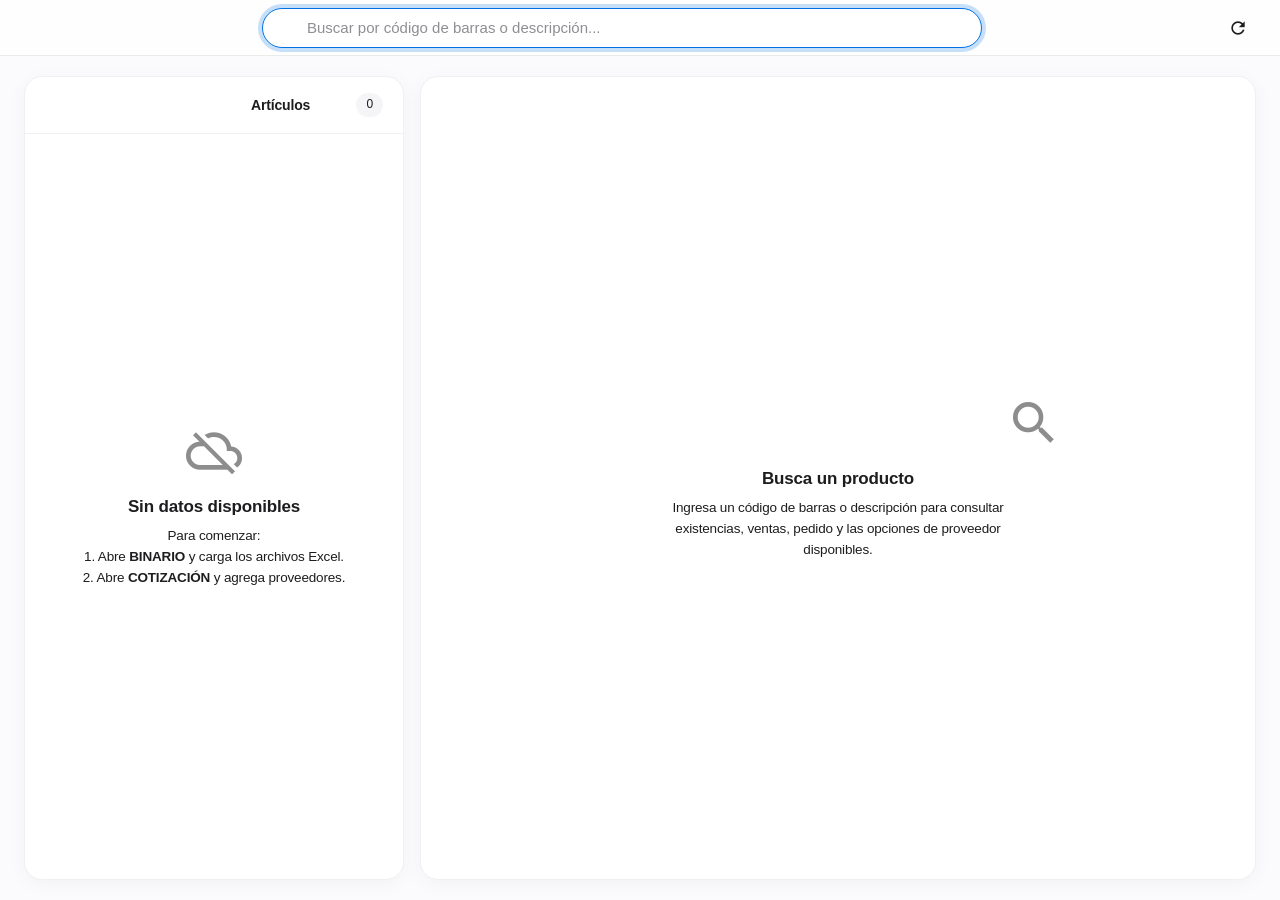
==== commit d4dbc4f8: "articulos.html" ====
--- a/articulos.html
+++ b/articulos.html
@@ -2,14 +2,16 @@
 <html lang="es">
 <head>
     <meta charset="UTF-8">
-    <meta name="viewport" content="width=device-width, initial-scale=1.0">
+    <meta name="viewport" content="width=device-width, initial-scale=1.0, viewport-fit=cover">
     <title>CONSULTA</title>
     <link href="https://fonts.googleapis.com/icon?family=Material+Icons" rel="stylesheet">
     <script src="db.js"></script>
     <style>
         :root {
             --fondo: #FBFBFD; --fondo-suave: #F5F5F7; --tarjeta: #FFFFFF; --tarjeta-suave: #FAFAFC;
-            --texto-principal: #1D1D1F; --texto-secundario: #6E6E73; --texto-terciario: #86868B;
+            --texto-principal: #1D1D1F;
+            --texto-secundario: #1D1D1F;
+            --texto-terciario: #1D1D1F;
             --acento: #0071E3; --acento-hover: #0077ED; --acento-suave: #EAF3FE; --acento-borde: #CFE2FA;
             --acento-texto: #0A4B9E; --acento-anillo: rgba(0,113,227,0.22);
             --borde: #E5E5EA; --borde-suave: #F0F0F3;
@@ -25,12 +27,13 @@
             --transicion: all 0.25s cubic-bezier(0.25,0.1,0.25,1);
         }
         * { margin: 0; padding: 0; box-sizing: border-box; }
-        html { font-size: 17px; -webkit-tap-highlight-color: transparent; }
+        html { font-size: 17px; -webkit-tap-highlight-color: transparent; -webkit-text-size-adjust: 100%; }
         body {
             font-family: -apple-system, BlinkMacSystemFont, "SF Pro Display", "SF Pro Text", "Segoe UI", Roboto, Helvetica, Arial, sans-serif;
             background: var(--fondo); color: var(--texto-principal); line-height: 1.47;
             font-weight: 400; -webkit-font-smoothing: antialiased; -moz-osx-font-smoothing: grayscale;
-            height: 100vh; overflow: hidden; display: flex; flex-direction: column; letter-spacing: -0.01em;
+            height: 100vh; height: 100dvh; overflow: hidden; display: flex; flex-direction: column;
+            letter-spacing: -0.01em;
         }
 
         .top-bar {
@@ -53,7 +56,7 @@
             font-size: 15px; font-family: inherit; color: var(--texto-principal);
             transition: var(--transicion); -webkit-appearance: none;
         }
-        .search-hero input::placeholder { color: var(--texto-terciario); }
+        .search-hero input::placeholder { color: #8E8E93; }
         .search-hero input:focus {
             outline: none; border-color: var(--acento);
             box-shadow: 0 0 0 4px var(--acento-anillo);
@@ -67,6 +70,7 @@
             width: 28px; height: 28px; border-radius: 50%; background: transparent;
             border: none; cursor: pointer; color: var(--texto-terciario);
             display: none; align-items: center; justify-content: center;
+            touch-action: manipulation;
         }
         .search-hero .clear-btn:hover { background: var(--fondo-suave); color: var(--texto-principal); }
         .search-hero .clear-btn.visible { display: flex; }
@@ -75,6 +79,7 @@
             width: 36px; height: 36px; border-radius: 50%; border: none; background: transparent;
             cursor: pointer; color: var(--texto-secundario); display: inline-flex;
             align-items: center; justify-content: center; transition: var(--transicion); flex-shrink: 0;
+            touch-action: manipulation;
         }
         .btn-icon:hover { background: var(--fondo-suave); color: var(--texto-principal); }
         .btn-icon .material-icons { font-size: 20px; }
@@ -108,6 +113,7 @@
         }
 
         .results-list, .detail-content { flex: 1; overflow-y: auto; min-height: 0; }
+        .results-list, .detail-content { -webkit-overflow-scrolling: touch; overscroll-behavior: contain; }
         .results-list::-webkit-scrollbar, .detail-content::-webkit-scrollbar { width: 10px; }
         .results-list::-webkit-scrollbar-thumb, .detail-content::-webkit-scrollbar-thumb {
             background: var(--borde); border-radius: 5px; border: 3px solid var(--tarjeta);
@@ -117,6 +123,7 @@
             padding: 14px 20px; border-bottom: 1px solid var(--borde-suave);
             cursor: pointer; transition: background 0.15s; display: flex;
             align-items: center; justify-content: space-between; gap: 12px;
+            touch-action: manipulation;
         }
         .result-item:hover { background: var(--fondo-suave); }
         .result-item.active {
@@ -151,7 +158,6 @@
         .badge-warning { background: var(--alerta-suave);  color: var(--alerta-texto);  border: 1px solid var(--alerta-borde); }
         .badge-danger  { background: var(--peligro-suave); color: var(--peligro-texto); border: 1px solid var(--peligro-borde); }
 
-        /* ========== DETAIL ========== */
         .detail-empty {
             display: flex; flex-direction: column; align-items: center; justify-content: center;
             height: 100%; padding: 40px; text-align: center; color: var(--texto-secundario);
@@ -177,6 +183,7 @@
             padding: 3px 10px; border-radius: 6px;
             cursor: pointer; transition: var(--transicion);
             display: inline-flex; align-items: center; gap: 6px;
+            touch-action: manipulation;
         }
         .detail-code:hover { background: var(--acento-borde); }
         .detail-code .material-icons { font-size: 14px; opacity: 0.7; }
@@ -220,7 +227,6 @@
             letter-spacing: -0.02em; font-variant-numeric: tabular-nums; line-height: 1.1;
         }
 
-        /* ========== PEDIDO OK CARDS ========== */
         .md-pedido-ok-section { display: grid; grid-template-columns: 1fr 1fr; gap: 12px; }
         .md-pedido-ok-card {
             padding: 16px; border-radius: var(--radio-suave);
@@ -277,7 +283,6 @@
         .md-motivos li.sin-motivos { font-style: italic; opacity: 0.7; }
         .md-motivos li.sin-motivos .material-icons { color: var(--texto-terciario); }
 
-        /* Providers list */
         .prov-list { display: flex; flex-direction: column; gap: 8px; }
         .prov-item {
             display: grid; grid-template-columns: 36px 1fr auto auto;
@@ -365,22 +370,58 @@
         @keyframes slideIn { from { transform: translateX(120%); opacity: 0; } to { transform: translateX(0); opacity: 1; } }
 
         @media (max-width: 900px) {
+            :root { --header-h: 52px; }
             .brand { display: none; }
-            .main-content { padding: 14px; }
-            .layout { grid-template-columns: 1fr; grid-template-rows: minmax(180px, 38%) 1fr; gap: 12px; }
-            .panel-header { padding: 12px 16px; }
-            .result-item { padding: 12px 16px; }
-            .detail-header { padding: 18px 20px 14px; }
+            .top-bar { padding: 0 10px; gap: 6px; }
+            .search-hero input {
+                height: 40px;
+                font-size: 16px;
+                padding: 0 40px 0 40px;
+            }
+            .search-hero .material-icons.search-icon { left: 12px; font-size: 18px; }
+            .search-hero .clear-btn { right: 6px; }
+            .btn-icon { width: 36px; height: 36px; }
+
+            .main-content { padding: 12px; gap: 10px; }
+            .layout {
+                grid-template-columns: 1fr;
+                grid-template-rows: minmax(160px, 36%) 1fr;
+                gap: 10px;
+            }
+            .panel { border-radius: var(--radio-suave); }
+            .panel-header { padding: 10px 14px; }
+            .result-item { padding: 12px 14px; }
+            .result-item.active { padding-left: 11px; }
+            .result-code { font-size: 13px; }
+            .result-desc { font-size: 13px; }
+            .detail-header { padding: 16px 16px 12px; }
+            .detail-code { font-size: 14px; }
             .detail-desc { font-size: 17px; }
-            .detail-section { padding: 16px 20px; }
+            .detail-section { padding: 14px 16px; }
             .stat-value { font-size: 20px; }
-            .prov-item { grid-template-columns: 30px 1fr auto; gap: 10px; padding: 10px 12px; }
+            .prov-item { grid-template-columns: 30px 1fr auto; gap: 8px; padding: 10px 12px; }
             .prov-exist { grid-column: 2 / 4; align-items: flex-start; min-width: 0; flex-direction: row; gap: 8px; margin-top: 4px; }
             .prov-price { font-size: 15px; }
             .md-pedido-ok-section { grid-template-columns: 1fr; }
             .md-pedido-ok-num { font-size: 28px; }
 
-            .toast-container { bottom: 24px; right: 14px; }
+            .toast-container { bottom: 12px; right: 12px; left: 12px; }
+            .toast { max-width: none; }
+        }
+
+        @media (max-width: 480px) {
+            .main-content { padding: 8px; gap: 8px; }
+            .layout { gap: 8px; grid-template-rows: minmax(150px, 34%) 1fr; }
+            .panel-header { padding: 8px 12px; }
+            .result-item { padding: 10px 12px; }
+            .result-item.active { padding-left: 9px; }
+            .detail-header { padding: 14px 14px 10px; }
+            .detail-section { padding: 12px 14px; }
+            .stats-grid { grid-template-columns: repeat(auto-fit, minmax(100px, 1fr)); gap: 8px; }
+            .stat-card { padding: 10px 12px; }
+            .stat-value { font-size: 18px; }
+            .result-desc { font-size: 12.5px; }
+            .result-code { font-size: 12px; }
         }
 
         @media (prefers-reduced-motion: reduce) {
@@ -396,7 +437,7 @@
     <span class="brand"><span class="material-icons"></span></span>
     <div class="search-hero">
         <span class="material-icons search-icon"></span>
-        <input type="text" id="searchInput" placeholder="Buscar por código de barras o descripción..." autocomplete="off" autofocus>
+        <input type="text" id="searchInput" placeholder="Buscar por código de barras o descripción..." autocomplete="off">
         <button class="clear-btn" id="clearSearch" aria-label="Limpiar">
             <span class="material-icons">close</span>
         </button>
@@ -461,6 +502,61 @@
     };
 }
 
+// ========== ABREVIATURAS DE MARCA / LÍNEA ==========
+const MARCA_ABREV = {
+    'MEDICAMENTO GRUPO SSA IV': 'GRUPO IV',
+    'MEDICAMENTO OTC LIBRE VENTA': 'GRUPO VI',
+    'PRODUCTOS DE CURACION EN GENERAL': 'CURA',
+    'PRODUCTOS DE REBOTICA': 'REBOTICA',
+    'PRODUCTOS EN GENERAL DE ABARROTERAS': 'ABARROTES'
+};
+const LINEA_ABREV = {
+    'ABARROTES EN GENERAL': 'ABARROTES',
+    'BEBE': 'BEBE',
+    'BIBERONES': 'BIBERON',
+    'COMESTIBLES': 'COMESTIBLE',
+    'CREMAS': 'CREMA',
+    'CURA': 'CURA',
+    'DES CABALLERO': 'DESOD',
+    'DES DAMA': 'DESOD',
+    'ENJUAGUES BUCALES': 'BUCAL',
+    'ESTETICA': 'ESTETICA',
+    'FARMACIA': 'FARMACIA',
+    'HIG': 'HIG',
+    'HUMEDAS': 'HUMEDAS',
+    'LECHES': 'LECHES',
+    'MAMP': 'MAMP',
+    'MANT': 'MANT',
+    'MCRM': 'MCRM',
+    'MEDJABON': 'MJBN',
+    'MGOT': 'MGOT',
+    'MSUPO': 'MSUPO',
+    'MSUSP': 'MSUSP',
+    'MTAB': 'MTAB',
+    'PAÑALES': 'PAÑAL',
+    'REBOTICA': 'REBOTICA',
+    'REFRESCOS': 'REFRES',
+    'REFRIGERADOS': 'REFRIG',
+    'SANITARIAS': 'SANITARIA',
+    'SHAMPOO': 'SHAMPOO',
+    'TOCADOR': 'TOCADOR',
+    'TRATAMIENTO CAPILAR': 'ESTETICA',
+    'MED ENCARGO': 'ENCARGO'
+};
+
+function abrevMarca(marca) {
+    const raw = String(marca ?? '').trim();
+    if (!raw) return '';
+    const k = raw.toUpperCase();
+    return MARCA_ABREV[k] || raw;
+}
+function abrevLinea(linea) {
+    const raw = String(linea ?? '').trim();
+    if (!raw) return '';
+    const k = raw.toUpperCase();
+    return LINEA_ABREV[k] || raw;
+}
+
 // ========== CONSTANTES PEDIDO OK ==========
 const PEDIDO_MATRIZ_OK_MARCAS = new Set([
     'MEDICAMENTO GRUPO SSA IV', 'MEDICAMENTO OTC LIBRE VENTA', 'PRODUCTOS DE CURACION EN GENERAL',
@@ -470,7 +566,7 @@
     'ABARROTES EN GENERAL','BEBE','BIBERONES','COMESTIBLES','CREMAS','CURA','DES CABALLERO','DES DAMA',
     'ENJUAGUES BUCALES','ESTETICA','FARMACIA','HIG','HUMEDAS','LECHES','MAMP','MANT','MCRM','MEDJABON',
     'MGOT','MSUPO','MSUSP','MTAB','PAÑALES','REBOTICA','REFRESCOS','REFRIGERADOS','SANITARIAS','SHAMPOO',
-    'TOCADOR','TRATAMIENTO CAPILAR'
+    'TOCADOR','TRATAMIENTO CAPILAR','MED ENCARGO'
 ]);
 
 // ========== DATOS GLOBALES ==========
@@ -482,9 +578,9 @@
 let productosUnificados = [];
 let seleccionActual = null;
 let stockLineaGlobal = {};
-let costosMatriz = new Map(); // codigo -> { costo, precio, impuesto, impuestoTipo }
-
-// ========== COSTOS MATRIZ (Supabase, tabla costos_matriz) ==========
+let costosMatriz = new Map();
+
+// ========== COSTOS MATRIZ ==========
 async function cargarCostos() {
     const obj = await DB.costos.cargar();
     return new Map(Object.entries(obj));
@@ -493,7 +589,7 @@
     return (Number(monto) || 0) * (1 + (Number(impuestoPct) || 0) / 100);
 }
 
-// ========== CARGA GENERAL (Supabase) ==========
+// ========== CARGA GENERAL ==========
 async function cargarTodo(soloInventario) {
     const [prod, sl, prov, costos] = await Promise.all([
         DB.articulos.cargar().catch(e => { console.warn('Error leyendo productos:', e); return []; }),
@@ -706,7 +802,7 @@
         const candidatos = [];
         if (inv === mayor && inv > 0) candidatos.push('inventario calculado por ventas (' + inv + ' pzas)');
         if (ind === mayor && ind > 0) candidatos.push('stock capturado del artículo (' + ind + ' pzas)');
-        if (stockLineaVal === mayor && stockLineaVal > 0) candidatos.push('stock asignado a la línea "' + item.linea + '" (' + stockLineaVal + ' pzas)');
+        if (stockLineaVal === mayor && stockLineaVal > 0) candidatos.push('stock asignado a la línea "' + abrevLinea(item.linea) + '" (' + stockLineaVal + ' pzas)');
         if (rango === mayor && rango > 0) candidatos.push('rango de ventas (' + rango + ')');
 
         if (candidatos.length === 0) {
@@ -781,11 +877,11 @@
     }
     const marca = (item.marca || '').trim();
     if (!PEDIDO_MATRIZ_OK_MARCAS.has(marca.toUpperCase())) {
-        resultado.motivos.push({ icono: 'verified', texto: 'Marca "' + (marca || '(vacía)') + '" no elegible para pedido.' });
+        resultado.motivos.push({ icono: 'verified', texto: 'Marca "' + (abrevMarca(marca) || '(vacía)') + '" no elegible para pedido.' });
     }
     const linea = (item.linea || '').trim();
     if (!PEDIDO_MATRIZ_OK_LINEAS.has(linea.toUpperCase())) {
-        resultado.motivos.push({ icono: 'category', texto: 'Línea "' + (linea || '(vacía)') + '" no elegible para pedido.' });
+        resultado.motivos.push({ icono: 'category', texto: 'Línea "' + (abrevLinea(linea) || '(vacía)') + '" no elegible para pedido.' });
     }
 
     return resultado;
@@ -856,8 +952,11 @@
             badges += `<span class="badge badge-danger">Sin stock</span>`;
         }
 
-        const linea = item.linea ? `<span>${escapeHtml(item.linea)}</span>` : '';
-        const marca = item.marca ? `<span>${escapeHtml(item.marca)}</span>` : '';
+        // Abreviaturas aplicadas aquí
+        const lineaAbv = item.linea ? abrevLinea(item.linea) : '';
+        const marcaAbv = item.marca ? abrevMarca(item.marca) : '';
+        const linea = lineaAbv ? `<span>${escapeHtml(lineaAbv)}</span>` : '';
+        const marca = marcaAbv ? `<span>${escapeHtml(marcaAbv)}</span>` : '';
         const ubic = !item.existeEnBinario ? '<span>solo proveedor</span>' : '';
 
         const isActive = seleccionActual === String(item.codigo);
@@ -938,8 +1037,8 @@
     const soloProveedor = !item.existeEnBinario;
 
     const metaChips = [];
-    if (item.linea) metaChips.push(`<span class="meta-chip"><span class="material-icons">category</span>${escapeHtml(item.linea)}</span>`);
-    if (item.marca) metaChips.push(`<span class="meta-chip"><span class="material-icons">local_offer</span>${escapeHtml(item.marca)}</span>`);
+    if (item.linea) metaChips.push(`<span class="meta-chip"><span class="material-icons">category</span>${escapeHtml(abrevLinea(item.linea))}</span>`);
+    if (item.marca) metaChips.push(`<span class="meta-chip"><span class="material-icons">local_offer</span>${escapeHtml(abrevMarca(item.marca))}</span>`);
     if (item.ubicacion) metaChips.push(`<span class="meta-chip"><span class="material-icons">place</span>${escapeHtml(item.ubicacion)}</span>`);
     if (item.fabricante && item.fabricante !== 'SYS') metaChips.push(`<span class="meta-chip"><span class="material-icons">factory</span>${escapeHtml(item.fabricante)}</span>`);
     if (soloProveedor) metaChips.push(`<span class="meta-chip" style="background:var(--acento-suave);color:var(--acento-texto);border-color:var(--acento-borde);"><span class="material-icons">store</span>Solo en proveedores</span>`);
@@ -963,25 +1062,17 @@
 
     const cm = costosMatriz.get(String(item.codigo));
     const costosHTML = cm
-        ? `<div class="stats-grid">
-               <div class="stat-card">
-                   <div class="stat-label"><span class="material-icons">payments</span>Costo</div>
-                   <div class="stat-value">${formatCurrency(cm.costo)}</div>
-               </div>
+        ? `<div class="stats-grid cols-2">
                <div class="stat-card">
                    <div class="stat-label"><span class="material-icons">receipt_long</span>Costo + IVA</div>
                    <div class="stat-value">${formatCurrency(conIVA(cm.costo, cm.impuesto))}</div>
-               </div>
-               <div class="stat-card">
-                   <div class="stat-label"><span class="material-icons">sell</span>Precio</div>
-                   <div class="stat-value">${formatCurrency(cm.precio)}</div>
                </div>
                <div class="stat-card">
                    <div class="stat-label"><span class="material-icons">price_check</span>Precio + IVA</div>
                    <div class="stat-value">${formatCurrency(conIVA(cm.precio, cm.impuesto))}</div>
                </div>
            </div>
-           <div style="margin-top:10px;font-size:12px;color:var(--texto-terciario);">Impuesto: ${escapeHtml(cm.impuestoTipo || '—')} (${cm.impuesto}%)</div>`
+           <div style="margin-top:10px;font-size:12px;">Impuesto: ${escapeHtml(cm.impuestoTipo || '—')} (${cm.impuesto}%)</div>`
         : `<div class="alert alert-warning" style="background: var(--alerta-suave);">
                <span class="material-icons">info</span>
                <div>Este código no tiene costo ni precio registrado en costos matriz.</div>
@@ -1210,7 +1301,12 @@
     }
 }
 
-document.addEventListener('DOMContentLoaded', recargarDatos);
+document.addEventListener('DOMContentLoaded', () => {
+    if (window.matchMedia('(min-width: 901px) and (pointer: fine)').matches) {
+        try { searchInput.focus({ preventScroll: true }); } catch (e) { searchInput.focus(); }
+    }
+    recargarDatos();
+});
 
 document.addEventListener('visibilitychange', () => {
     if (!document.hidden) {
@@ -1232,4 +1328,4 @@
 </script>
 
 </body>
-</html>+</html>
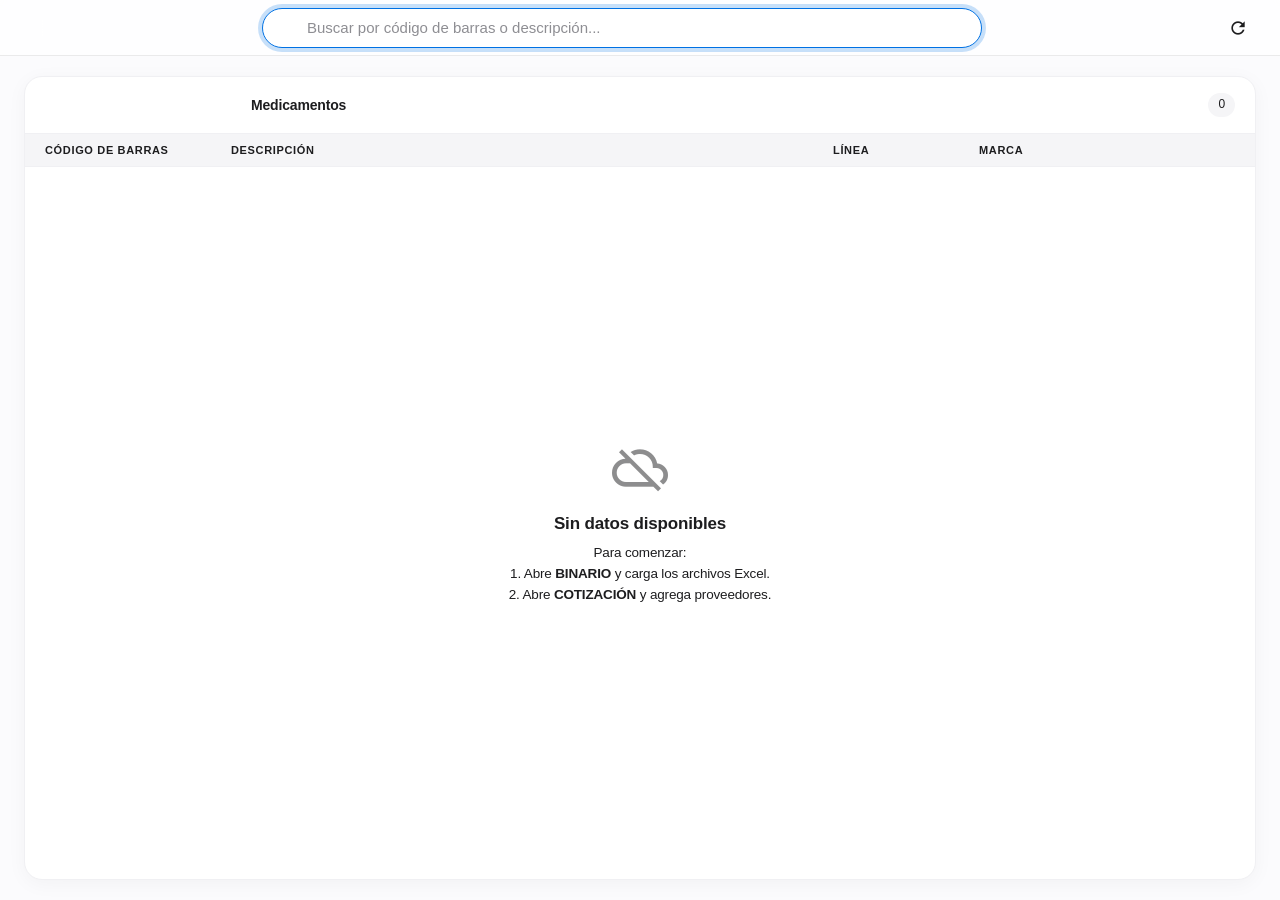
==== commit ea2d9e64: "Update articulos.html" ====
--- a/articulos.html
+++ b/articulos.html
@@ -90,7 +90,7 @@
         }
 
         .layout {
-            flex: 1; display: grid; grid-template-columns: 380px 1fr; gap: 16px; min-height: 0;
+            flex: 1; display: grid; grid-template-columns: 1fr; gap: 16px; min-height: 0;
         }
 
         .panel {
@@ -181,12 +181,8 @@
             font-size: 15px; font-weight: 700; color: var(--acento-texto);
             letter-spacing: 0; background: var(--acento-suave);
             padding: 3px 10px; border-radius: 6px;
-            cursor: pointer; transition: var(--transicion);
             display: inline-flex; align-items: center; gap: 6px;
-            touch-action: manipulation;
-        }
-        .detail-code:hover { background: var(--acento-borde); }
-        .detail-code .material-icons { font-size: 14px; opacity: 0.7; }
+        }
         .detail-desc {
             font-size: 20px; font-weight: 600; color: var(--texto-principal);
             line-height: 1.3; letter-spacing: -0.02em; margin-bottom: 10px;
@@ -369,7 +365,54 @@
         .toast.danger  { background: var(--peligro-texto); }
         @keyframes slideIn { from { transform: translateX(120%); opacity: 0; } to { transform: translateX(0); opacity: 1; } }
 
+        /* ===== LISTA PRINCIPAL EN COLUMNAS ===== */
+        .list-head, .result-item {
+            display: grid; grid-template-columns: 170px minmax(0,1fr) 130px 130px 110px;
+            gap: 16px; align-items: center;
+        }
+        .list-head {
+            flex: 0 0 auto; padding: 8px 20px; background: var(--fondo-suave);
+            border-bottom: 1px solid var(--borde-suave);
+            font-size: 11px; font-weight: 700; text-transform: uppercase; letter-spacing: 0.06em;
+        }
+        .result-item .col { min-width: 0; font-size: 13px; white-space: nowrap; overflow: hidden; text-overflow: ellipsis; }
+        .result-item .col-code { font-family: ui-monospace, "SF Mono", Menlo, monospace; font-weight: 600; color: var(--acento-texto); }
+        .result-item .col-desc { font-weight: 500; }
+        .result-item .col-sub { font-size: 12.5px; }
+        .result-item .result-badges { width: 110px; }
+
+        /* ===== VENTANA EMERGENTE DE DETALLE ===== */
+        .modal-overlay {
+            position: fixed; inset: 0; z-index: 500; display: none; align-items: center; justify-content: center;
+            padding: 24px; background: rgba(0,0,0,0.38);
+            -webkit-backdrop-filter: blur(6px); backdrop-filter: blur(6px);
+        }
+        .modal-overlay.open { display: flex; animation: fadeIn 0.18s ease; }
+        .modal {
+            position: relative; width: 100%; max-width: 760px; max-height: calc(100dvh - 48px);
+            background: var(--tarjeta); border-radius: var(--radio-medio); outline: none;
+            box-shadow: 0 24px 60px rgba(0,0,0,0.25); display: flex; flex-direction: column; overflow: hidden;
+            animation: popIn 0.22s cubic-bezier(0.25,0.1,0.25,1);
+        }
+        .modal-close { position: absolute; top: 12px; right: 12px; z-index: 2; background: var(--fondo-suave); }
+        .modal .detail-header { padding-right: 64px; }
+        @keyframes fadeIn { from { opacity: 0; } to { opacity: 1; } }
+        @keyframes popIn { from { opacity: 0; transform: translateY(12px) scale(0.98); } to { opacity: 1; transform: none; } }
+
         @media (max-width: 900px) {
+            .list-head { display: none; }
+            .result-item {
+                grid-template-columns: auto auto 1fr;
+                grid-template-areas: "code code badges" "desc desc desc" "linea marca .";
+                gap: 3px 12px;
+            }
+            .result-item .col-code { grid-area: code; }
+            .result-item .col-desc { grid-area: desc; }
+            .result-item .col-linea { grid-area: linea; }
+            .result-item .col-marca { grid-area: marca; }
+            .result-item .result-badges { grid-area: badges; flex-direction: row; width: auto; justify-self: end; }
+            .modal-overlay { padding: 0; align-items: flex-end; }
+            .modal { max-width: none; max-height: 92dvh; border-radius: 18px 18px 0 0; }
             :root { --header-h: 52px; }
             .brand { display: none; }
             .top-bar { padding: 0 10px; gap: 6px; }
@@ -385,7 +428,7 @@
             .main-content { padding: 12px; gap: 10px; }
             .layout {
                 grid-template-columns: 1fr;
-                grid-template-rows: minmax(160px, 36%) 1fr;
+                grid-template-rows: 1fr;
                 gap: 10px;
             }
             .panel { border-radius: var(--radio-suave); }
@@ -402,8 +445,9 @@
             .prov-item { grid-template-columns: 30px 1fr auto; gap: 8px; padding: 10px 12px; }
             .prov-exist { grid-column: 2 / 4; align-items: flex-start; min-width: 0; flex-direction: row; gap: 8px; margin-top: 4px; }
             .prov-price { font-size: 15px; }
-            .md-pedido-ok-section { grid-template-columns: 1fr; }
-            .md-pedido-ok-num { font-size: 28px; }
+            /* Pedido Matriz y Pedido Sucursal siempre en la misma fila */
+            .md-pedido-ok-section { grid-template-columns: 1fr 1fr; gap: 10px; }
+            .md-pedido-ok-num { font-size: 26px; }
 
             .toast-container { bottom: 12px; right: 12px; left: 12px; }
             .toast { max-width: none; }
@@ -411,7 +455,7 @@
 
         @media (max-width: 480px) {
             .main-content { padding: 8px; gap: 8px; }
-            .layout { gap: 8px; grid-template-rows: minmax(150px, 34%) 1fr; }
+            .layout { gap: 8px; grid-template-rows: 1fr; }
             .panel-header { padding: 8px 12px; }
             .result-item { padding: 10px 12px; }
             .result-item.active { padding-left: 9px; }
@@ -422,6 +466,11 @@
             .stat-value { font-size: 18px; }
             .result-desc { font-size: 12.5px; }
             .result-code { font-size: 12px; }
+            /* Ajustes para que las dos tarjetas de pedido quepan bien en pantallas chicas */
+            .md-pedido-ok-section { gap: 8px; }
+            .md-pedido-ok-card { padding: 12px 10px; }
+            .md-pedido-ok-num { font-size: 22px; }
+            .md-pedido-ok-explicacion { font-size: 11px; }
         }
 
         @media (prefers-reduced-motion: reduce) {
@@ -449,28 +498,31 @@
 
 <main class="main-content">
     <div class="layout">
-        <aside class="panel">
+        <section class="panel">
             <div class="panel-header">
                 <span class="panel-title">
-                    <span class="material-icons">inventory_2</span>Artículos
+                    <span class="material-icons">inventory_2</span>Medicamentos
                 </span>
                 <span class="panel-count" id="resultsCount">0</span>
+            </div>
+            <div class="list-head">
+                <span>Código de barras</span><span>Descripción</span><span>Línea</span><span>Marca</span><span></span>
             </div>
             <div class="results-list" id="resultsList">
                 <div class="loading-state"><div class="spinner"></div>Cargando datos...</div>
             </div>
-        </aside>
-        <section class="panel">
-            <div class="detail-content" id="detailContent">
-                <div class="detail-empty">
-                    <span class="material-icons">manage_search</span>
-                    <h3>Busca un producto</h3>
-                    <p>Ingresa un código de barras o descripción para consultar existencias, ventas, pedido y las opciones de proveedor disponibles.</p>
-                </div>
-            </div>
         </section>
     </div>
 </main>
+
+<div class="modal-overlay" id="modalOverlay">
+    <div class="modal" role="dialog" aria-modal="true" aria-label="Detalle del medicamento" tabindex="-1">
+        <button class="btn-icon modal-close" id="modalClose" aria-label="Cerrar">
+            <span class="material-icons">close</span>
+        </button>
+        <div class="detail-content" id="detailContent"></div>
+    </div>
+</div>
 
 <div class="toast-container" id="toastContainer"></div>
 
@@ -952,21 +1004,16 @@
             badges += `<span class="badge badge-danger">Sin stock</span>`;
         }
 
-        // Abreviaturas aplicadas aquí
         const lineaAbv = item.linea ? abrevLinea(item.linea) : '';
         const marcaAbv = item.marca ? abrevMarca(item.marca) : '';
-        const linea = lineaAbv ? `<span>${escapeHtml(lineaAbv)}</span>` : '';
-        const marca = marcaAbv ? `<span>${escapeHtml(marcaAbv)}</span>` : '';
-        const ubic = !item.existeEnBinario ? '<span>solo proveedor</span>' : '';
 
         const isActive = seleccionActual === String(item.codigo);
         return `
             <div class="result-item ${isActive ? 'active' : ''}" data-codigo="${escapeAttr(item.codigo)}">
-                <div class="result-main">
-                    <div class="result-code">${escapeHtml(item.codigo)}</div>
-                    <div class="result-desc">${escapeHtml(item.articulo || 'Sin descripción')}</div>
-                    ${(linea || marca || ubic) ? `<div class="result-meta">${linea}${marca}${ubic}</div>` : ''}
-                </div>
+                <div class="col col-code">${escapeHtml(item.codigo)}</div>
+                <div class="col col-desc" title="${escapeAttr(item.articulo)}">${escapeHtml(item.articulo || 'Sin descripción')}</div>
+                <div class="col col-sub col-linea">${escapeHtml(lineaAbv)}</div>
+                <div class="col col-sub col-marca">${escapeHtml(marcaAbv)}</div>
                 <div class="result-badges">${badges}</div>
             </div>`;
     }).join('');
@@ -993,7 +1040,22 @@
         el.classList.toggle('active', el.dataset.codigo === seleccionActual);
     });
     renderDetalle(item);
-}
+    abrirModal();
+}
+
+const modalOverlay = document.getElementById('modalOverlay');
+function modalAbierto() { return modalOverlay.classList.contains('open'); }
+function abrirModal() {
+    modalOverlay.classList.add('open');
+    document.getElementById('detailContent').scrollTop = 0;
+    modalOverlay.querySelector('.modal').focus({ preventScroll: true });
+}
+function cerrarModal() { modalOverlay.classList.remove('open'); }
+modalOverlay.addEventListener('click', (e) => { if (e.target === modalOverlay) cerrarModal(); });
+document.getElementById('modalClose').addEventListener('click', cerrarModal);
+document.addEventListener('keydown', (e) => {
+    if (e.key === 'Escape' && modalAbierto()) { e.stopPropagation(); cerrarModal(); }
+}, true);
 
 function renderPedidoCard(resultado, titulo, iconName) {
     const isOk = resultado.esPositivo;
@@ -1117,10 +1179,7 @@
     detailEl.innerHTML = `
         <div class="detail-header">
             <div class="detail-code-row">
-                <div class="detail-code" id="copyCode" title="Clic para copiar código">
-                    ${escapeHtml(item.codigo)}
-                    <span class="material-icons">content_copy</span>
-                </div>
+                <div class="detail-code">${escapeHtml(item.codigo)}</div>
                 ${esFDC ? '<span class="badge badge-warning">FDC</span>' : ''}
                 ${soloProveedor ? '<span class="badge badge-info">Solo prov.</span>' : ''}
             </div>
@@ -1153,20 +1212,6 @@
             ${proveedoresHTML}
         </div>
     `;
-
-    const copyEl = document.getElementById('copyCode');
-    if (copyEl) {
-        copyEl.addEventListener('click', () => {
-            const code = String(item.codigo);
-            if (navigator.clipboard && navigator.clipboard.writeText) {
-                navigator.clipboard.writeText(code)
-                    .then(() => showToast('Código copiado: ' + code, 'success'))
-                    .catch(() => showToast('No se pudo copiar', 'danger'));
-            } else {
-                showToast('Código: ' + code, 'info');
-            }
-        });
-    }
 }
 
 function renderProveedores(opciones, mejor) {
@@ -1233,13 +1278,6 @@
 
     const results = buscar(q);
     renderLista(results);
-
-    if (results.length > 0) {
-        const yaEstaEnResultados = results.some(r => String(r.codigo) === seleccionActual);
-        if (!yaEstaEnResultados) {
-            seleccionar(results[0]);
-        }
-    }
 }, 180);
 
 searchInput.addEventListener('input', handleSearch);
@@ -1248,6 +1286,9 @@
     if (e.key === 'Escape') {
         searchInput.value = '';
         handleSearch();
+    } else if (e.key === 'Enter') {
+        const results = buscar(searchInput.value.trim());
+        if (results.length > 0) seleccionar(results[0]);
     }
 });
 
@@ -1295,7 +1336,6 @@
     if (q) {
         const results = buscar(q);
         renderLista(results);
-        if (results.length > 0) seleccionar(results[0]);
     } else {
         renderLista(productosUnificados.slice(0, 50));
     }
@@ -1315,7 +1355,7 @@
             if (q) {
                 const results = buscar(q);
                 renderLista(results);
-                if (seleccionActual) {
+                if (seleccionActual && modalAbierto()) {
                     const found = productosUnificados.find(p => String(p.codigo) === seleccionActual);
                     if (found) renderDetalle(found);
                 }
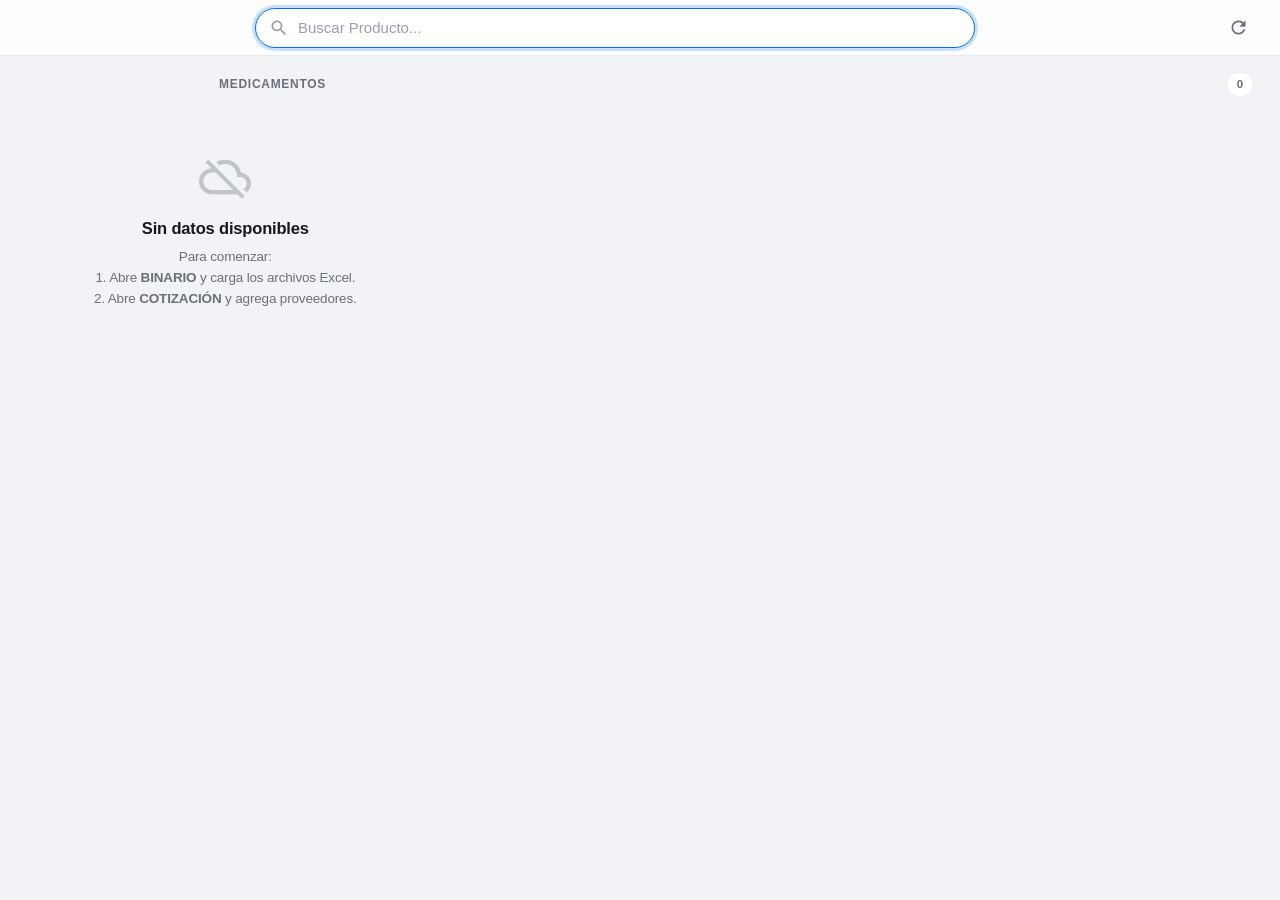
==== commit ee403567: "Add files via upload" ====
--- a/articulos.html
+++ b/articulos.html
@@ -7,494 +7,909 @@
     <link href="https://fonts.googleapis.com/icon?family=Material+Icons" rel="stylesheet">
     <script src="db.js"></script>
     <style>
-        :root {
-            --fondo: #FBFBFD; --fondo-suave: #F5F5F7; --tarjeta: #FFFFFF; --tarjeta-suave: #FAFAFC;
-            --texto-principal: #1D1D1F;
-            --texto-secundario: #1D1D1F;
-            --texto-terciario: #1D1D1F;
-            --acento: #0071E3; --acento-hover: #0077ED; --acento-suave: #EAF3FE; --acento-borde: #CFE2FA;
-            --acento-texto: #0A4B9E; --acento-anillo: rgba(0,113,227,0.22);
-            --borde: #E5E5EA; --borde-suave: #F0F0F3;
-            --exito: #34C759; --exito-suave: #E8F9EE; --exito-borde: #C8EED5; --exito-texto: #1A7A3A;
-            --alerta: #FF9500; --alerta-suave: #FFF7E8; --alerta-borde: #FFE3B8; --alerta-texto: #8A5000;
-            --peligro: #FF3B30; --peligro-suave: #FFEEEC; --peligro-borde: #FFD1CD; --peligro-texto: #B02A21;
-            --sombra-tarjeta: 0 4px 20px rgba(0,0,0,0.04);
-            --sombra-md: 0 4px 16px rgba(0,0,0,0.05);
-            --radio-suave: 12px; --radio-medio: 18px; --radio-boton: 980px;
-            --vidrio: rgba(255,255,255,0.72); --vidrio-linea: rgba(0,0,0,0.08);
-            --segmento: rgba(118,118,128,0.12); --segmento-activo: #FFFFFF;
-            --header-h: 56px;
-            --transicion: all 0.25s cubic-bezier(0.25,0.1,0.25,1);
-        }
-        * { margin: 0; padding: 0; box-sizing: border-box; }
-        html { font-size: 17px; -webkit-tap-highlight-color: transparent; -webkit-text-size-adjust: 100%; }
-        body {
-            font-family: -apple-system, BlinkMacSystemFont, "SF Pro Display", "SF Pro Text", "Segoe UI", Roboto, Helvetica, Arial, sans-serif;
-            background: var(--fondo); color: var(--texto-principal); line-height: 1.47;
-            font-weight: 400; -webkit-font-smoothing: antialiased; -moz-osx-font-smoothing: grayscale;
-            height: 100vh; height: 100dvh; overflow: hidden; display: flex; flex-direction: column;
-            letter-spacing: -0.01em;
-        }
-
-        .top-bar {
-            flex: 0 0 auto; height: var(--header-h); display: flex; align-items: center; gap: 16px;
-            padding: 0 24px; background: var(--vidrio);
-            -webkit-backdrop-filter: saturate(180%) blur(20px); backdrop-filter: saturate(180%) blur(20px);
-            border-bottom: 1px solid var(--vidrio-linea); z-index: 100;
-        }
-        .brand {
-            font-size: 13px; font-weight: 600; color: var(--acento-texto);
-            display: inline-flex; align-items: center; gap: 6px; flex-shrink: 0;
-        }
-        .brand .material-icons { font-size: 18px; }
-        .search-hero {
-            flex: 1; max-width: 720px; position: relative; margin: 0 auto;
-        }
-        .search-hero input {
-            width: 100%; height: 40px; padding: 0 44px 0 44px; border-radius: var(--radio-boton);
-            border: 1px solid var(--borde); background: var(--tarjeta);
-            font-size: 15px; font-family: inherit; color: var(--texto-principal);
-            transition: var(--transicion); -webkit-appearance: none;
-        }
-        .search-hero input::placeholder { color: #8E8E93; }
-        .search-hero input:focus {
-            outline: none; border-color: var(--acento);
-            box-shadow: 0 0 0 4px var(--acento-anillo);
-        }
-        .search-hero .material-icons.search-icon {
-            position: absolute; left: 14px; top: 50%; transform: translateY(-50%);
-            color: var(--texto-terciario); font-size: 20px; pointer-events: none;
-        }
-        .search-hero .clear-btn {
-            position: absolute; right: 8px; top: 50%; transform: translateY(-50%);
-            width: 28px; height: 28px; border-radius: 50%; background: transparent;
-            border: none; cursor: pointer; color: var(--texto-terciario);
-            display: none; align-items: center; justify-content: center;
-            touch-action: manipulation;
-        }
-        .search-hero .clear-btn:hover { background: var(--fondo-suave); color: var(--texto-principal); }
-        .search-hero .clear-btn.visible { display: flex; }
-
-        .btn-icon {
-            width: 36px; height: 36px; border-radius: 50%; border: none; background: transparent;
-            cursor: pointer; color: var(--texto-secundario); display: inline-flex;
-            align-items: center; justify-content: center; transition: var(--transicion); flex-shrink: 0;
-            touch-action: manipulation;
-        }
-        .btn-icon:hover { background: var(--fondo-suave); color: var(--texto-principal); }
-        .btn-icon .material-icons { font-size: 20px; }
-
-        .main-content {
-            flex: 1; padding: 20px 24px; overflow: hidden; display: flex; flex-direction: column;
-            gap: 16px; min-height: 0;
-        }
-
-        .layout {
-            flex: 1; display: grid; grid-template-columns: 1fr; gap: 16px; min-height: 0;
-        }
-
-        .panel {
-            background: var(--tarjeta); border-radius: var(--radio-medio);
-            box-shadow: var(--sombra-tarjeta); border: 1px solid var(--borde-suave);
-            overflow: hidden; display: flex; flex-direction: column; min-height: 0;
-        }
-        .panel-header {
-            flex: 0 0 auto; padding: 16px 20px; border-bottom: 1px solid var(--borde-suave);
-            display: flex; align-items: center; justify-content: space-between; gap: 10px;
-        }
-        .panel-title {
-            font-size: 14px; font-weight: 600; color: var(--texto-principal);
-            display: inline-flex; align-items: center; gap: 8px;
-        }
-        .panel-title .material-icons { font-size: 18px; color: var(--acento); }
-        .panel-count {
-            font-size: 12px; color: var(--texto-secundario); font-weight: 500;
-            background: var(--fondo-suave); padding: 3px 10px; border-radius: var(--radio-boton);
-        }
-
-        .results-list, .detail-content { flex: 1; overflow-y: auto; min-height: 0; }
-        .results-list, .detail-content { -webkit-overflow-scrolling: touch; overscroll-behavior: contain; }
-        .results-list::-webkit-scrollbar, .detail-content::-webkit-scrollbar { width: 10px; }
-        .results-list::-webkit-scrollbar-thumb, .detail-content::-webkit-scrollbar-thumb {
-            background: var(--borde); border-radius: 5px; border: 3px solid var(--tarjeta);
-        }
-
-        .result-item {
-            padding: 14px 20px; border-bottom: 1px solid var(--borde-suave);
-            cursor: pointer; transition: background 0.15s; display: flex;
-            align-items: center; justify-content: space-between; gap: 12px;
-            touch-action: manipulation;
-        }
-        .result-item:hover { background: var(--fondo-suave); }
-        .result-item.active {
-            background: var(--acento-suave); border-left: 3px solid var(--acento);
-            padding-left: 17px;
-        }
-        .result-main { min-width: 0; flex: 1; }
-        .result-code {
-            font-family: ui-monospace, "SF Mono", Menlo, monospace;
-            font-size: 13px; font-weight: 600; color: var(--acento-texto);
-            letter-spacing: 0; margin-bottom: 2px;
-        }
-        .result-desc {
-            font-size: 13px; color: var(--texto-principal); font-weight: 500;
-            white-space: nowrap; overflow: hidden; text-overflow: ellipsis;
-        }
-        .result-meta {
-            font-size: 11.5px; color: var(--texto-terciario); margin-top: 2px;
-            display: flex; gap: 8px; align-items: center; flex-wrap: wrap;
-        }
-        .result-badges {
-            display: flex; flex-direction: column; align-items: flex-end; gap: 4px; flex-shrink: 0;
-        }
-        .badge {
-            display: inline-flex; align-items: center; gap: 3px;
-            padding: 2px 8px; border-radius: var(--radio-boton);
-            font-size: 10.5px; font-weight: 600; letter-spacing: -0.005em;
-            white-space: nowrap;
-        }
-        .badge-info    { background: var(--acento-suave);  color: var(--acento-texto);  border: 1px solid var(--acento-borde); }
-        .badge-success { background: var(--exito-suave);   color: var(--exito-texto);   border: 1px solid var(--exito-borde); }
-        .badge-warning { background: var(--alerta-suave);  color: var(--alerta-texto);  border: 1px solid var(--alerta-borde); }
-        .badge-danger  { background: var(--peligro-suave); color: var(--peligro-texto); border: 1px solid var(--peligro-borde); }
-
-        .detail-empty {
-            display: flex; flex-direction: column; align-items: center; justify-content: center;
-            height: 100%; padding: 40px; text-align: center; color: var(--texto-secundario);
-        }
-        .detail-empty .material-icons {
-            font-size: 56px; color: var(--texto-terciario); opacity: 0.5; margin-bottom: 16px;
-        }
-        .detail-empty h3 {
-            font-size: 17px; font-weight: 600; color: var(--texto-principal); margin-bottom: 6px;
-        }
-        .detail-empty p { font-size: 13.5px; max-width: 360px; line-height: 1.55; }
-
-        .detail-header {
-            padding: 24px 28px 20px; border-bottom: 1px solid var(--borde-suave);
-        }
-        .detail-code-row {
-            display: flex; align-items: center; gap: 10px; margin-bottom: 6px; flex-wrap: wrap;
-        }
-        .detail-code {
-            font-family: ui-monospace, "SF Mono", Menlo, monospace;
-            font-size: 15px; font-weight: 700; color: var(--acento-texto);
-            letter-spacing: 0; background: var(--acento-suave);
-            padding: 3px 10px; border-radius: 6px;
-            display: inline-flex; align-items: center; gap: 6px;
-        }
-        .detail-desc {
-            font-size: 20px; font-weight: 600; color: var(--texto-principal);
-            line-height: 1.3; letter-spacing: -0.02em; margin-bottom: 10px;
-        }
-        .detail-meta { display: flex; gap: 6px; flex-wrap: wrap; }
-        .meta-chip {
-            display: inline-flex; align-items: center; gap: 5px;
-            font-size: 11.5px; font-weight: 500; padding: 3px 10px;
-            border-radius: var(--radio-boton); background: var(--fondo-suave);
-            color: var(--texto-secundario); border: 1px solid var(--borde-suave);
-        }
-        .meta-chip .material-icons { font-size: 13px; opacity: 0.7; }
-
-        .detail-section { padding: 20px 28px; border-bottom: 1px solid var(--borde-suave); }
-        .detail-section:last-child { border-bottom: none; }
-        .section-title {
-            font-size: 12px; font-weight: 700; text-transform: uppercase;
-            letter-spacing: 0.06em; color: var(--texto-terciario);
-            display: flex; align-items: center; gap: 8px; margin-bottom: 14px;
-        }
-        .section-title .material-icons { font-size: 15px; opacity: 0.7; }
-
-        .stats-grid {
-            display: grid; grid-template-columns: repeat(auto-fit, minmax(140px, 1fr)); gap: 10px;
-        }
-        .stats-grid.cols-2 { grid-template-columns: repeat(2, 1fr); }
-        .stat-card {
-            background: var(--fondo-suave); border-radius: var(--radio-suave);
-            padding: 14px 16px; border: 1px solid var(--borde-suave);
-        }
-        .stat-label {
-            font-size: 11.5px; color: var(--texto-secundario); font-weight: 500;
-            display: flex; align-items: center; gap: 5px; margin-bottom: 4px;
-        }
-        .stat-label .material-icons { font-size: 13px; opacity: 0.7; }
-        .stat-value {
-            font-size: 24px; font-weight: 700; color: var(--texto-principal);
-            letter-spacing: -0.02em; font-variant-numeric: tabular-nums; line-height: 1.1;
-        }
-
-        .md-pedido-ok-section { display: grid; grid-template-columns: 1fr 1fr; gap: 12px; }
-        .md-pedido-ok-card {
-            padding: 16px; border-radius: var(--radio-suave);
-            background: var(--fondo-suave); border: 1px solid var(--borde-suave);
-            transition: var(--transicion); min-width: 0;
-        }
-        .md-pedido-ok-card.ok {
-            background: linear-gradient(135deg, var(--exito-suave) 0%, #F0FBF3 100%);
-            border-color: var(--exito-borde);
-        }
-        .md-pedido-ok-header {
-            font-size: 11px; font-weight: 600; text-transform: uppercase;
-            letter-spacing: 0.04em; color: var(--texto-secundario);
-            margin-bottom: 8px; display: flex; align-items: center; gap: 6px;
-        }
-        .md-pedido-ok-header .material-icons { font-size: 14px; opacity: 0.7; }
-        .md-pedido-ok-num {
-            font-size: 34px; font-weight: 700; line-height: 1;
-            margin-bottom: 10px; color: var(--texto-terciario);
-            font-variant-numeric: tabular-nums; letter-spacing: -0.02em;
-        }
-        .md-pedido-ok-card.ok .md-pedido-ok-num { color: var(--exito-texto); }
-        .md-pedido-ok-explicacion { font-size: 12px; line-height: 1.5; color: var(--texto-secundario); }
-
-        .md-motivo-principal {
-            padding: 8px 10px; background: rgba(255,255,255,0.65);
-            border-radius: 8px; font-size: 12px; color: var(--texto-principal);
-            font-weight: 500; display: flex; gap: 6px; align-items: flex-start;
-            margin-bottom: 8px; line-height: 1.45;
-        }
-        .md-motivo-principal .material-icons {
-            color: var(--exito-texto); font-size: 14px; flex-shrink: 0; margin-top: 1px;
-        }
-
-        .md-desglose { display: flex; flex-wrap: wrap; gap: 5px; }
-        .md-desglose-chip {
-            font-size: 10.5px; padding: 3px 9px; border-radius: 10px;
-            background: rgba(255,255,255,0.75); color: var(--texto-secundario);
-            font-variant-numeric: tabular-nums; font-weight: 500;
-            border: 1px solid rgba(0,0,0,0.04);
-        }
-        .md-desglose-chip.ganador {
-            background: var(--exito); color: #fff; font-weight: 700; border-color: var(--exito);
-        }
-
-        .md-motivos { list-style: none; padding: 0; margin: 0; display: flex; flex-direction: column; gap: 5px; }
-        .md-motivos li {
-            padding: 0; display: flex; gap: 6px; align-items: flex-start;
-            font-size: 11.5px; line-height: 1.45; color: var(--texto-secundario);
-        }
-        .md-motivos li .material-icons {
-            font-size: 13px; margin-top: 1px; color: var(--alerta-texto); flex-shrink: 0;
-        }
-        .md-motivos li.sin-motivos { font-style: italic; opacity: 0.7; }
-        .md-motivos li.sin-motivos .material-icons { color: var(--texto-terciario); }
-
-        .prov-list { display: flex; flex-direction: column; gap: 8px; }
-        .prov-item {
-            display: grid; grid-template-columns: 36px 1fr auto auto;
-            align-items: center; gap: 12px; padding: 12px 14px;
-            background: var(--fondo-suave); border-radius: var(--radio-suave);
-            border: 1px solid var(--borde-suave); transition: var(--transicion);
-        }
-        .prov-item:hover { background: var(--tarjeta); border-color: var(--borde); }
-        .prov-item.best {
-            background: linear-gradient(135deg, var(--exito-suave) 0%, #F0FBF3 100%);
-            border-color: var(--exito-borde);
-        }
-        .prov-rank {
-            display: inline-flex; align-items: center; justify-content: center;
-            width: 32px; height: 32px; border-radius: 50%;
-            background: var(--tarjeta); border: 1px solid var(--borde);
-            font-size: 12px; font-weight: 700; color: var(--texto-secundario);
-            font-variant-numeric: tabular-nums;
-        }
-        .prov-item.best .prov-rank {
-            background: var(--exito); color: #fff; border-color: var(--exito);
-        }
-        .prov-info { min-width: 0; }
-        .prov-name {
-            font-size: 14px; font-weight: 600; color: var(--texto-principal);
-            margin-bottom: 2px; white-space: nowrap; overflow: hidden; text-overflow: ellipsis;
-        }
-        .prov-price {
-            font-size: 16px; font-weight: 700; color: var(--texto-principal);
-            font-variant-numeric: tabular-nums; letter-spacing: -0.01em; text-align: right;
-        }
-        .prov-exist {
-            display: flex; flex-direction: column; align-items: flex-end; gap: 2px; min-width: 90px;
-        }
-        .prov-exist-num {
-            font-size: 14px; font-weight: 600; color: var(--texto-principal);
-            font-variant-numeric: tabular-nums;
-        }
-        .stock-tag {
-            font-size: 10px; font-weight: 700; letter-spacing: 0.02em;
-            padding: 1px 7px; border-radius: var(--radio-boton);
-        }
-        .stock-tag.ok    { background: var(--exito-suave);   color: var(--exito-texto);   border: 1px solid var(--exito-borde); }
-        .stock-tag.low   { background: var(--alerta-suave);  color: var(--alerta-texto);  border: 1px solid var(--alerta-borde); }
-        .stock-tag.zero  { background: var(--peligro-suave); color: var(--peligro-texto); border: 1px solid var(--peligro-borde); }
-        .best-tag {
-            font-size: 10px; font-weight: 700; color: var(--exito-texto);
-            text-transform: uppercase; letter-spacing: 0.04em;
-            display: inline-flex; align-items: center; gap: 3px;
-        }
-        .best-tag .material-icons { font-size: 12px; }
-
-        .alert {
-            padding: 14px 18px; border-radius: var(--radio-suave);
-            display: flex; align-items: flex-start; gap: 10px;
-            font-size: 13.5px; line-height: 1.5; border: 1px solid transparent;
-        }
-        .alert-warning { background: var(--alerta-suave); color: var(--alerta-texto); border-color: var(--alerta-borde); }
-        .alert-danger  { background: var(--peligro-suave); color: var(--peligro-texto); border-color: var(--peligro-borde); }
-        .alert .material-icons { font-size: 18px; flex-shrink: 0; margin-top: 1px; }
-
-        .loading-state {
-            display: flex; align-items: center; justify-content: center;
-            padding: 40px; color: var(--texto-secundario); gap: 10px; font-size: 13.5px;
-        }
-        .spinner {
-            width: 18px; height: 18px; border: 2px solid var(--borde);
-            border-top-color: var(--acento); border-radius: 50%;
-            animation: spin 0.8s linear infinite;
-        }
-        @keyframes spin { to { transform: rotate(360deg); } }
-
-        .toast-container { position: fixed; bottom: 24px; right: 24px; z-index: 9999; display: flex; flex-direction: column; gap: 8px; pointer-events: none; }
-        .toast {
-            padding: 12px 18px; border-radius: var(--radio-suave);
-            background: var(--texto-principal); color: #fff;
-            font-size: 13.5px; font-weight: 500; box-shadow: 0 8px 24px rgba(0,0,0,0.15);
-            display: flex; align-items: center; gap: 8px; pointer-events: auto;
-            animation: slideIn 0.3s cubic-bezier(0.25,0.1,0.25,1); max-width: 360px;
-        }
-        .toast .material-icons { font-size: 18px; }
-        .toast.success { background: var(--exito-texto); }
-        .toast.warning { background: var(--alerta-texto); }
-        .toast.danger  { background: var(--peligro-texto); }
-        @keyframes slideIn { from { transform: translateX(120%); opacity: 0; } to { transform: translateX(0); opacity: 1; } }
-
-        /* ===== LISTA PRINCIPAL EN COLUMNAS ===== */
-        .list-head, .result-item {
-            display: grid; grid-template-columns: 170px minmax(0,1fr) 130px 130px 110px;
-            gap: 16px; align-items: center;
-        }
-        .list-head {
-            flex: 0 0 auto; padding: 8px 20px; background: var(--fondo-suave);
-            border-bottom: 1px solid var(--borde-suave);
-            font-size: 11px; font-weight: 700; text-transform: uppercase; letter-spacing: 0.06em;
-        }
-        .result-item .col { min-width: 0; font-size: 13px; white-space: nowrap; overflow: hidden; text-overflow: ellipsis; }
-        .result-item .col-code { font-family: ui-monospace, "SF Mono", Menlo, monospace; font-weight: 600; color: var(--acento-texto); }
-        .result-item .col-desc { font-weight: 500; }
-        .result-item .col-sub { font-size: 12.5px; }
-        .result-item .result-badges { width: 110px; }
-
-        /* ===== VENTANA EMERGENTE DE DETALLE ===== */
-        .modal-overlay {
-            position: fixed; inset: 0; z-index: 500; display: none; align-items: center; justify-content: center;
-            padding: 24px; background: rgba(0,0,0,0.38);
-            -webkit-backdrop-filter: blur(6px); backdrop-filter: blur(6px);
-        }
-        .modal-overlay.open { display: flex; animation: fadeIn 0.18s ease; }
-        .modal {
-            position: relative; width: 100%; max-width: 760px; max-height: calc(100dvh - 48px);
-            background: var(--tarjeta); border-radius: var(--radio-medio); outline: none;
-            box-shadow: 0 24px 60px rgba(0,0,0,0.25); display: flex; flex-direction: column; overflow: hidden;
-            animation: popIn 0.22s cubic-bezier(0.25,0.1,0.25,1);
-        }
-        .modal-close { position: absolute; top: 12px; right: 12px; z-index: 2; background: var(--fondo-suave); }
-        .modal .detail-header { padding-right: 64px; }
-        @keyframes fadeIn { from { opacity: 0; } to { opacity: 1; } }
-        @keyframes popIn { from { opacity: 0; transform: translateY(12px) scale(0.98); } to { opacity: 1; transform: none; } }
-
-        @media (max-width: 900px) {
-            .list-head { display: none; }
-            .result-item {
-                grid-template-columns: auto auto 1fr;
-                grid-template-areas: "code code badges" "desc desc desc" "linea marca .";
-                gap: 3px 12px;
-            }
-            .result-item .col-code { grid-area: code; }
-            .result-item .col-desc { grid-area: desc; }
-            .result-item .col-linea { grid-area: linea; }
-            .result-item .col-marca { grid-area: marca; }
-            .result-item .result-badges { grid-area: badges; flex-direction: row; width: auto; justify-self: end; }
-            .modal-overlay { padding: 0; align-items: flex-end; }
-            .modal { max-width: none; max-height: 92dvh; border-radius: 18px 18px 0 0; }
-            :root { --header-h: 52px; }
-            .brand { display: none; }
-            .top-bar { padding: 0 10px; gap: 6px; }
-            .search-hero input {
-                height: 40px;
-                font-size: 16px;
-                padding: 0 40px 0 40px;
-            }
-            .search-hero .material-icons.search-icon { left: 12px; font-size: 18px; }
-            .search-hero .clear-btn { right: 6px; }
-            .btn-icon { width: 36px; height: 36px; }
-
-            .main-content { padding: 12px; gap: 10px; }
-            .layout {
-                grid-template-columns: 1fr;
-                grid-template-rows: 1fr;
-                gap: 10px;
-            }
-            .panel { border-radius: var(--radio-suave); }
-            .panel-header { padding: 10px 14px; }
-            .result-item { padding: 12px 14px; }
-            .result-item.active { padding-left: 11px; }
-            .result-code { font-size: 13px; }
-            .result-desc { font-size: 13px; }
-            .detail-header { padding: 16px 16px 12px; }
-            .detail-code { font-size: 14px; }
-            .detail-desc { font-size: 17px; }
-            .detail-section { padding: 14px 16px; }
-            .stat-value { font-size: 20px; }
-            .prov-item { grid-template-columns: 30px 1fr auto; gap: 8px; padding: 10px 12px; }
-            .prov-exist { grid-column: 2 / 4; align-items: flex-start; min-width: 0; flex-direction: row; gap: 8px; margin-top: 4px; }
-            .prov-price { font-size: 15px; }
-            /* Pedido Matriz y Pedido Sucursal siempre en la misma fila */
-            .md-pedido-ok-section { grid-template-columns: 1fr 1fr; gap: 10px; }
-            .md-pedido-ok-num { font-size: 26px; }
-
-            .toast-container { bottom: 12px; right: 12px; left: 12px; }
-            .toast { max-width: none; }
-        }
-
-        @media (max-width: 480px) {
-            .main-content { padding: 8px; gap: 8px; }
-            .layout { gap: 8px; grid-template-rows: 1fr; }
-            .panel-header { padding: 8px 12px; }
-            .result-item { padding: 10px 12px; }
-            .result-item.active { padding-left: 9px; }
-            .detail-header { padding: 14px 14px 10px; }
-            .detail-section { padding: 12px 14px; }
-            .stats-grid { grid-template-columns: repeat(auto-fit, minmax(100px, 1fr)); gap: 8px; }
-            .stat-card { padding: 10px 12px; }
-            .stat-value { font-size: 18px; }
-            .result-desc { font-size: 12.5px; }
-            .result-code { font-size: 12px; }
-            /* Ajustes para que las dos tarjetas de pedido quepan bien en pantallas chicas */
-            .md-pedido-ok-section { gap: 8px; }
-            .md-pedido-ok-card { padding: 12px 10px; }
-            .md-pedido-ok-num { font-size: 22px; }
-            .md-pedido-ok-explicacion { font-size: 11px; }
-        }
-
-        @media (prefers-reduced-motion: reduce) {
-            *, *::before, *::after {
-                animation-duration: 0.01ms !important; transition-duration: 0.01ms !important;
-            }
-        }
-    </style>
+/* =====================================================
+   ARTICULOS — MOBILE FIRST (base = movil, >=901px = escritorio)
+   ===================================================== */
+:root {
+    --fondo: #F2F3F7;
+    --fondo-suave: #F5F5F7;
+    --tarjeta: #FFFFFF;
+    --tarjeta-suave: #FAFAFC;
+
+    --texto-principal: #16181D;
+    --texto-secundario: #6B6F76;
+    --texto-terciario: #9A9EA6;
+
+    --acento: #0071E3;
+    --acento-hover: #0077ED;
+    --acento-suave: #EAF3FE;
+    --acento-borde: #CFE2FA;
+    --acento-texto: #0A4B9E;
+    --acento-anillo: rgba(0,113,227,0.20);
+
+    --borde: #E3E3E8;
+    --borde-suave: #ECECF0;
+
+    --exito: #34C759; --exito-suave: #E8F9EE; --exito-borde: #C8EED5; --exito-texto: #1A7A3A;
+    --alerta: #FF9500; --alerta-suave: #FFF7E8; --alerta-borde: #FFE3B8; --alerta-texto: #8A5000;
+    --peligro: #FF3B30; --peligro-suave: #FFEEEC; --peligro-borde: #FFD1CD; --peligro-texto: #B02A21;
+
+    --sombra-tarjeta: 0 1px 2px rgba(16,24,40,0.04), 0 6px 16px rgba(16,24,40,0.06);
+    --sombra-md: 0 8px 24px rgba(16,24,40,0.10);
+
+    --radio-suave: 12px;
+    --radio-medio: 18px;
+    --radio-tarjeta: 18px;
+    --radio-boton: 980px;
+
+    --vidrio: rgba(255,255,255,0.80);
+    --vidrio-linea: rgba(0,0,0,0.07);
+
+    --header-h: 56px;
+    --menu-reserva: 46px;
+
+    --transicion: all 0.25s cubic-bezier(0.25,0.1,0.25,1);
+}
+
+* { margin: 0; padding: 0; box-sizing: border-box; }
+
+html {
+    font-size: 17px;
+    -webkit-text-size-adjust: 100%;
+    -webkit-tap-highlight-color: transparent;
+}
+
+body {
+    font-family: -apple-system, BlinkMacSystemFont, "SF Pro Text", "SF Pro Display", "Segoe UI", Roboto, Helvetica, Arial, sans-serif;
+    background: var(--fondo);
+    color: var(--texto-principal);
+    line-height: 1.45;
+    font-weight: 400;
+    -webkit-font-smoothing: antialiased;
+    -moz-osx-font-smoothing: grayscale;
+    letter-spacing: -0.01em;
+    height: 100vh;
+    height: 100dvh;
+    overflow: hidden;
+    display: flex;
+    flex-direction: column;
+}
+
+/* =====================================================
+   BARRA SUPERIOR (buscador)
+   ===================================================== */
+.top-bar {
+    flex: 0 0 auto;
+    position: relative;
+    z-index: 100;
+    display: flex;
+    flex-wrap: wrap;
+    align-items: center;
+    gap: 8px;
+    padding: 10px 12px;
+    background: var(--vidrio);
+    -webkit-backdrop-filter: saturate(180%) blur(20px);
+    backdrop-filter: saturate(180%) blur(20px);
+    border-bottom: 1px solid var(--vidrio-linea);
+}
+
+/* Espacio reservado para el boton flotante "Menu" del contenedor.
+   Solo existe cuando la pagina va dentro del iframe. */
+.menu-spacer { display: none; }
+body.en-iframe .menu-spacer {
+    display: block;
+    flex: 0 0 100%;
+    height: var(--menu-reserva);
+}
+
+.brand { display: none; }
+
+.search-hero {
+    position: relative;
+    flex: 1 1 auto;
+    min-width: 0;
+}
+.search-hero input {
+    width: 100%;
+    height: 46px;
+    padding: 0 44px 0 42px;
+    border-radius: var(--radio-boton);
+    border: 1px solid var(--borde);
+    background: var(--tarjeta);
+    font-size: 16px;             /* evita el zoom automatico en iOS */
+    font-family: inherit;
+    color: var(--texto-principal);
+    box-shadow: 0 1px 2px rgba(16,24,40,0.04);
+    transition: box-shadow 0.2s, border-color 0.2s;
+    -webkit-appearance: none;
+    appearance: none;
+}
+.search-hero input::placeholder { color: var(--texto-terciario); }
+.search-hero input:focus {
+    outline: none;
+    border-color: var(--acento);
+    box-shadow: 0 0 0 4px var(--acento-anillo);
+}
+.search-hero .material-icons.search-icon {
+    position: absolute;
+    left: 14px; top: 50%;
+    transform: translateY(-50%);
+    color: var(--texto-terciario);
+    font-size: 21px;
+    pointer-events: none;
+}
+.search-hero .clear-btn {
+    position: absolute;
+    right: 6px; top: 50%;
+    transform: translateY(-50%);
+    width: 34px; height: 34px;
+    border-radius: 50%;
+    background: transparent;
+    border: none;
+    cursor: pointer;
+    color: var(--texto-terciario);
+    display: none;
+    align-items: center;
+    justify-content: center;
+    touch-action: manipulation;
+    -webkit-appearance: none;
+    appearance: none;
+}
+.search-hero .clear-btn:active { background: var(--fondo-suave); color: var(--texto-principal); }
+.search-hero .clear-btn.visible { display: flex; }
+
+.btn-icon {
+    flex: 0 0 auto;
+    width: 40px; height: 40px;
+    border-radius: 50%;
+    border: 1px solid var(--borde-suave);
+    background: var(--tarjeta);
+    color: var(--texto-secundario);
+    cursor: pointer;
+    display: inline-flex;
+    align-items: center;
+    justify-content: center;
+    transition: var(--transicion);
+    touch-action: manipulation;
+    -webkit-appearance: none;
+    appearance: none;
+    box-shadow: 0 1px 2px rgba(16,24,40,0.04);
+}
+.btn-icon:active { background: var(--fondo-suave); color: var(--texto-principal); }
+.btn-icon .material-icons { font-size: 21px; }
+
+/* =====================================================
+   CONTENIDO
+   ===================================================== */
+.main-content {
+    flex: 1 1 auto;
+    min-height: 0;
+    display: flex;
+    flex-direction: column;
+    padding: 0 12px;
+}
+.layout {
+    flex: 1 1 auto;
+    min-height: 0;
+    display: flex;
+}
+.panel {
+    flex: 1 1 auto;
+    min-height: 0;
+    display: flex;
+    flex-direction: column;
+    background: transparent;
+    border: none;
+    box-shadow: none;
+    border-radius: 0;
+    overflow: hidden;
+}
+.panel-header {
+    flex: 0 0 auto;
+    display: flex;
+    align-items: center;
+    justify-content: space-between;
+    gap: 10px;
+    padding: 12px 2px 10px;
+}
+.panel-title {
+    font-size: 12px;
+    font-weight: 700;
+    text-transform: uppercase;
+    letter-spacing: 0.06em;
+    color: var(--texto-secundario);
+    display: inline-flex;
+    align-items: center;
+    gap: 6px;
+}
+.panel-title .material-icons { font-size: 17px; color: var(--acento); }
+.panel-count {
+    font-size: 11.5px;
+    font-weight: 600;
+    color: var(--texto-secundario);
+    background: var(--tarjeta);
+    border: 1px solid var(--borde-suave);
+    padding: 3px 10px;
+    border-radius: var(--radio-boton);
+}
+
+.results-list {
+    flex: 1 1 auto;
+    min-height: 0;
+    overflow-y: auto;
+    -webkit-overflow-scrolling: touch;
+    overscroll-behavior: contain;
+    padding: 2px 0 24px;
+    display: flex;
+    flex-direction: column;
+    gap: 10px;
+}
+.results-list::-webkit-scrollbar { width: 0; height: 0; }
+
+/* =====================================================
+   TARJETAS DE PRODUCTO
+   ===================================================== */
+.prod-card {
+    background: var(--tarjeta);
+    border: 1px solid var(--borde-suave);
+    border-radius: var(--radio-tarjeta);
+    box-shadow: var(--sombra-tarjeta);
+    padding: 12px 14px 13px;
+    display: flex;
+    flex-direction: column;
+    gap: 7px;
+    cursor: pointer;
+    touch-action: manipulation;
+    transition: transform 0.14s ease, box-shadow 0.2s ease, border-color 0.2s ease, background 0.15s ease;
+}
+.prod-card:active { transform: scale(0.985); background: var(--tarjeta-suave); }
+.prod-card.active {
+    border-color: var(--acento);
+    box-shadow: 0 0 0 3px var(--acento-anillo), var(--sombra-tarjeta);
+}
+
+.prod-top {
+    display: flex;
+    align-items: center;
+    justify-content: space-between;
+    gap: 10px;
+}
+.prod-codigo {
+    font-family: ui-monospace, "SF Mono", Menlo, Consolas, monospace;
+    font-size: 12px;
+    font-weight: 700;
+    color: var(--acento-texto);
+    background: var(--acento-suave);
+    border: 1px solid var(--acento-borde);
+    border-radius: 8px;
+    padding: 3px 8px;
+    letter-spacing: 0;
+    max-width: 62%;
+    overflow: hidden;
+    text-overflow: ellipsis;
+    white-space: nowrap;
+}
+.prod-badges {
+    display: flex;
+    align-items: center;
+    gap: 5px;
+    flex-wrap: wrap;
+    justify-content: flex-end;
+}
+.badge {
+    display: inline-flex;
+    align-items: center;
+    gap: 3px;
+    padding: 3px 8px;
+    border-radius: var(--radio-boton);
+    font-size: 10.5px;
+    font-weight: 700;
+    letter-spacing: -0.005em;
+    white-space: nowrap;
+}
+.badge-info    { background: var(--acento-suave);  color: var(--acento-texto);  border: 1px solid var(--acento-borde); }
+.badge-success { background: var(--exito-suave);   color: var(--exito-texto);   border: 1px solid var(--exito-borde); }
+.badge-warning { background: var(--alerta-suave);  color: var(--alerta-texto);  border: 1px solid var(--alerta-borde); }
+.badge-danger  { background: var(--peligro-suave); color: var(--peligro-texto); border: 1px solid var(--peligro-borde); }
+
+.prod-desc {
+    font-size: 15px;
+    font-weight: 600;
+    line-height: 1.32;
+    color: var(--texto-principal);
+    display: -webkit-box;
+    -webkit-line-clamp: 2;
+    line-clamp: 2;
+    -webkit-box-orient: vertical;
+    overflow: hidden;
+}
+
+.prod-foot {
+    display: flex;
+    align-items: center;
+    gap: 6px;
+    flex-wrap: wrap;
+}
+.chip {
+    font-size: 10.5px;
+    font-weight: 600;
+    color: var(--texto-secundario);
+    background: var(--fondo-suave);
+    border: 1px solid var(--borde-suave);
+    border-radius: var(--radio-boton);
+    padding: 3px 9px;
+    white-space: nowrap;
+    max-width: 100%;
+    overflow: hidden;
+    text-overflow: ellipsis;
+}
+.prod-precio {
+    margin-left: auto;
+    font-size: 13.5px;
+    font-weight: 700;
+    color: var(--texto-principal);
+    font-variant-numeric: tabular-nums;
+    white-space: nowrap;
+}
+
+/* =====================================================
+   ESTADOS VACIOS / CARGA
+   ===================================================== */
+.detail-empty {
+    display: flex;
+    flex-direction: column;
+    align-items: center;
+    justify-content: center;
+    height: 100%;
+    min-height: 240px;
+    padding: 40px 24px;
+    text-align: center;
+    color: var(--texto-secundario);
+}
+.detail-empty .material-icons {
+    font-size: 52px;
+    color: var(--texto-terciario);
+    opacity: 0.55;
+    margin-bottom: 14px;
+}
+.detail-empty h3 {
+    font-size: 16.5px;
+    font-weight: 700;
+    color: var(--texto-principal);
+    margin-bottom: 6px;
+}
+.detail-empty p { font-size: 13.5px; max-width: 340px; line-height: 1.55; }
+
+.loading-state {
+    display: flex;
+    align-items: center;
+    justify-content: center;
+    padding: 40px;
+    color: var(--texto-secundario);
+    gap: 10px;
+    font-size: 13.5px;
+}
+.spinner {
+    width: 18px; height: 18px;
+    border: 2px solid var(--borde);
+    border-top-color: var(--acento);
+    border-radius: 50%;
+    animation: spin 0.8s linear infinite;
+}
+@keyframes spin { to { transform: rotate(360deg); } }
+
+/* =====================================================
+   DETALLE (hoja inferior en movil)
+   ===================================================== */
+.detail-content {
+    flex: 1 1 auto;
+    overflow-y: auto;
+    -webkit-overflow-scrolling: touch;
+    overscroll-behavior: contain;
+}
+.detail-header {
+    padding: 18px 16px 14px;
+    border-bottom: 1px solid var(--borde-suave);
+}
+.detail-code-row {
+    display: flex;
+    align-items: center;
+    gap: 8px;
+    margin-bottom: 8px;
+    flex-wrap: wrap;
+}
+.detail-code {
+    font-family: ui-monospace, "SF Mono", Menlo, Consolas, monospace;
+    font-size: 14px;
+    font-weight: 700;
+    color: var(--acento-texto);
+    letter-spacing: 0;
+    background: var(--acento-suave);
+    border: 1px solid var(--acento-borde);
+    padding: 3px 10px;
+    border-radius: 8px;
+}
+.detail-desc {
+    font-size: 18px;
+    font-weight: 700;
+    color: var(--texto-principal);
+    line-height: 1.3;
+    letter-spacing: -0.02em;
+    margin-bottom: 10px;
+}
+.detail-meta { display: flex; gap: 6px; flex-wrap: wrap; }
+.meta-chip {
+    display: inline-flex;
+    align-items: center;
+    gap: 5px;
+    font-size: 11.5px;
+    font-weight: 600;
+    padding: 4px 10px;
+    border-radius: var(--radio-boton);
+    background: var(--fondo-suave);
+    color: var(--texto-secundario);
+    border: 1px solid var(--borde-suave);
+}
+.meta-chip .material-icons { font-size: 13px; opacity: 0.7; }
+
+.detail-section { padding: 14px 16px; border-bottom: 1px solid var(--borde-suave); }
+.detail-section:last-child { border-bottom: none; padding-bottom: 28px; }
+.section-title {
+    font-size: 11px;
+    font-weight: 700;
+    text-transform: uppercase;
+    letter-spacing: 0.07em;
+    color: var(--texto-terciario);
+    display: flex;
+    align-items: center;
+    gap: 8px;
+    margin-bottom: 12px;
+}
+.section-title .material-icons { font-size: 15px; opacity: 0.75; }
+
+.stats-grid {
+    display: grid;
+    grid-template-columns: repeat(auto-fit, minmax(96px, 1fr));
+    gap: 8px;
+}
+.stats-grid.cols-2 { grid-template-columns: repeat(2, 1fr); }
+.stat-card {
+    background: var(--fondo-suave);
+    border-radius: var(--radio-suave);
+    padding: 11px 12px;
+    border: 1px solid var(--borde-suave);
+    min-width: 0;
+}
+.stat-label {
+    font-size: 11px;
+    color: var(--texto-secundario);
+    font-weight: 600;
+    display: flex;
+    align-items: center;
+    gap: 5px;
+    margin-bottom: 4px;
+}
+.stat-label .material-icons { font-size: 13px; opacity: 0.7; }
+.stat-value {
+    font-size: 19px;
+    font-weight: 700;
+    color: var(--texto-principal);
+    letter-spacing: -0.02em;
+    font-variant-numeric: tabular-nums;
+    line-height: 1.1;
+}
+
+.md-pedido-ok-section { display: grid; grid-template-columns: 1fr 1fr; gap: 10px; }
+.md-pedido-ok-card {
+    padding: 13px 12px;
+    border-radius: var(--radio-suave);
+    background: var(--fondo-suave);
+    border: 1px solid var(--borde-suave);
+    transition: var(--transicion);
+    min-width: 0;
+}
+.md-pedido-ok-card.ok {
+    background: linear-gradient(135deg, var(--exito-suave) 0%, #F0FBF3 100%);
+    border-color: var(--exito-borde);
+}
+.md-pedido-ok-header {
+    font-size: 10.5px;
+    font-weight: 700;
+    text-transform: uppercase;
+    letter-spacing: 0.04em;
+    color: var(--texto-secundario);
+    margin-bottom: 8px;
+    display: flex;
+    align-items: center;
+    gap: 6px;
+}
+.md-pedido-ok-header .material-icons { font-size: 14px; opacity: 0.7; }
+.md-pedido-ok-num {
+    font-size: 26px;
+    font-weight: 700;
+    line-height: 1;
+    margin-bottom: 10px;
+    color: var(--texto-terciario);
+    font-variant-numeric: tabular-nums;
+    letter-spacing: -0.02em;
+}
+.md-pedido-ok-card.ok .md-pedido-ok-num { color: var(--exito-texto); }
+.md-pedido-ok-explicacion { font-size: 11.5px; line-height: 1.5; color: var(--texto-secundario); }
+
+.md-motivo-principal {
+    padding: 8px 10px;
+    background: rgba(255,255,255,0.7);
+    border-radius: 8px;
+    font-size: 11.5px;
+    color: var(--texto-principal);
+    font-weight: 500;
+    display: flex;
+    gap: 6px;
+    align-items: flex-start;
+    margin-bottom: 8px;
+    line-height: 1.45;
+}
+.md-motivo-principal .material-icons {
+    color: var(--exito-texto);
+    font-size: 14px;
+    flex-shrink: 0;
+    margin-top: 1px;
+}
+
+.md-desglose { display: flex; flex-wrap: wrap; gap: 5px; }
+.md-desglose-chip {
+    font-size: 10.5px;
+    padding: 3px 9px;
+    border-radius: 10px;
+    background: rgba(255,255,255,0.8);
+    color: var(--texto-secundario);
+    font-variant-numeric: tabular-nums;
+    font-weight: 600;
+    border: 1px solid rgba(0,0,0,0.05);
+}
+.md-desglose-chip.ganador {
+    background: var(--exito);
+    color: #fff;
+    font-weight: 700;
+    border-color: var(--exito);
+}
+
+.md-motivos { list-style: none; padding: 0; margin: 0; display: flex; flex-direction: column; gap: 5px; }
+.md-motivos li {
+    padding: 0;
+    display: flex;
+    gap: 6px;
+    align-items: flex-start;
+    font-size: 11.5px;
+    line-height: 1.45;
+    color: var(--texto-secundario);
+}
+.md-motivos li .material-icons { font-size: 13px; margin-top: 1px; color: var(--alerta-texto); flex-shrink: 0; }
+.md-motivos li.sin-motivos { font-style: italic; opacity: 0.7; }
+.md-motivos li.sin-motivos .material-icons { color: var(--texto-terciario); }
+
+.prov-list { display: flex; flex-direction: column; gap: 8px; }
+.prov-item {
+    display: grid;
+    grid-template-columns: 30px minmax(0,1fr) auto;
+    align-items: center;
+    gap: 10px;
+    padding: 11px 12px;
+    background: var(--fondo-suave);
+    border-radius: var(--radio-suave);
+    border: 1px solid var(--borde-suave);
+    transition: var(--transicion);
+}
+.prov-item.best {
+    background: linear-gradient(135deg, var(--exito-suave) 0%, #F0FBF3 100%);
+    border-color: var(--exito-borde);
+}
+.prov-rank {
+    display: inline-flex;
+    align-items: center;
+    justify-content: center;
+    width: 28px; height: 28px;
+    border-radius: 50%;
+    background: var(--tarjeta);
+    border: 1px solid var(--borde);
+    font-size: 11.5px;
+    font-weight: 700;
+    color: var(--texto-secundario);
+    font-variant-numeric: tabular-nums;
+}
+.prov-item.best .prov-rank { background: var(--exito); color: #fff; border-color: var(--exito); }
+.prov-info { min-width: 0; }
+.prov-name {
+    font-size: 13.5px;
+    font-weight: 600;
+    color: var(--texto-principal);
+    margin-bottom: 2px;
+    white-space: nowrap;
+    overflow: hidden;
+    text-overflow: ellipsis;
+}
+.prov-price {
+    font-size: 15px;
+    font-weight: 700;
+    color: var(--texto-principal);
+    font-variant-numeric: tabular-nums;
+    letter-spacing: -0.01em;
+    text-align: right;
+}
+.prov-exist {
+    grid-column: 2 / 4;
+    display: flex;
+    align-items: center;
+    gap: 8px;
+    min-width: 0;
+    margin-top: 2px;
+}
+.prov-exist-num {
+    font-size: 13.5px;
+    font-weight: 600;
+    color: var(--texto-principal);
+    font-variant-numeric: tabular-nums;
+}
+.stock-tag {
+    font-size: 10px;
+    font-weight: 700;
+    letter-spacing: 0.02em;
+    padding: 2px 8px;
+    border-radius: var(--radio-boton);
+}
+.stock-tag.ok   { background: var(--exito-suave);   color: var(--exito-texto);   border: 1px solid var(--exito-borde); }
+.stock-tag.low  { background: var(--alerta-suave);  color: var(--alerta-texto);  border: 1px solid var(--alerta-borde); }
+.stock-tag.zero { background: var(--peligro-suave); color: var(--peligro-texto); border: 1px solid var(--peligro-borde); }
+.best-tag {
+    font-size: 10px;
+    font-weight: 700;
+    color: var(--exito-texto);
+    text-transform: uppercase;
+    letter-spacing: 0.04em;
+    display: inline-flex;
+    align-items: center;
+    gap: 3px;
+}
+.best-tag .material-icons { font-size: 12px; }
+
+.alert {
+    padding: 13px 14px;
+    border-radius: var(--radio-suave);
+    display: flex;
+    align-items: flex-start;
+    gap: 10px;
+    font-size: 13px;
+    line-height: 1.5;
+    border: 1px solid transparent;
+}
+.alert-warning { background: var(--alerta-suave); color: var(--alerta-texto); border-color: var(--alerta-borde); }
+.alert-danger  { background: var(--peligro-suave); color: var(--peligro-texto); border-color: var(--peligro-borde); }
+.alert .material-icons { font-size: 18px; flex-shrink: 0; margin-top: 1px; }
+
+/* =====================================================
+   MODAL / HOJA DE DETALLE
+   ===================================================== */
+.modal-overlay {
+    position: fixed;
+    inset: 0;
+    z-index: 500;
+    display: none;
+    align-items: flex-end;
+    justify-content: center;
+    background: rgba(0,0,0,0.40);
+    -webkit-backdrop-filter: blur(4px);
+    backdrop-filter: blur(4px);
+}
+.modal-overlay.open { display: flex; animation: fadeIn 0.18s ease; }
+.modal {
+    position: relative;
+    width: 100%;
+    max-height: 92dvh;
+    background: var(--tarjeta);
+    border-radius: 22px 22px 0 0;
+    outline: none;
+    box-shadow: 0 -8px 40px rgba(0,0,0,0.18);
+    display: flex;
+    flex-direction: column;
+    overflow: hidden;
+    animation: sheetUp 0.26s cubic-bezier(0.16,1,0.3,1);
+}
+.modal.dragging { transition: none; animation: none; }
+@keyframes fadeIn { from { opacity: 0; } to { opacity: 1; } }
+@keyframes sheetUp { from { transform: translateY(100%); } to { transform: none; } }
+@keyframes popIn { from { opacity: 0; transform: translateY(12px) scale(0.98); } to { opacity: 1; transform: none; } }
+
+.modal-handle {
+    flex: 0 0 auto;
+    height: 22px;
+    display: flex;
+    align-items: center;
+    justify-content: center;
+    touch-action: none;
+    cursor: grab;
+}
+.modal-handle::before {
+    content: '';
+    width: 38px;
+    height: 4px;
+    border-radius: 2px;
+    background: var(--borde);
+}
+.modal-close {
+    position: absolute;
+    top: 20px;
+    right: 10px;
+    z-index: 3;
+    background: var(--fondo-suave);
+}
+.modal .detail-header { padding-right: 62px; }
+
+/* =====================================================
+   TOASTS
+   ===================================================== */
+.toast-container {
+    position: fixed;
+    left: 12px;
+    right: 12px;
+    bottom: 14px;
+    z-index: 9999;
+    display: flex;
+    flex-direction: column;
+    gap: 8px;
+    pointer-events: none;
+}
+.toast {
+    padding: 12px 16px;
+    border-radius: var(--radio-suave);
+    background: var(--texto-principal);
+    color: #fff;
+    font-size: 13.5px;
+    font-weight: 600;
+    box-shadow: 0 8px 24px rgba(0,0,0,0.18);
+    display: flex;
+    align-items: center;
+    gap: 8px;
+    pointer-events: auto;
+    max-width: none;
+    animation: slideIn 0.3s cubic-bezier(0.25,0.1,0.25,1);
+}
+.toast .material-icons { font-size: 18px; }
+.toast.success { background: var(--exito-texto); }
+.toast.warning { background: var(--alerta-texto); }
+.toast.danger  { background: var(--peligro-texto); }
+@keyframes slideIn { from { transform: translateY(140%); opacity: 0; } to { transform: translateY(0); opacity: 1; } }
+
+/* =====================================================
+   PANTALLA ANCHA (>= 901px)
+   ===================================================== */
+@media (min-width: 901px) {
+    .top-bar {
+        flex-wrap: nowrap;
+        gap: 14px;
+        padding: 0 24px;
+        height: var(--header-h);
+    }
+    .menu-spacer { display: none; }
+    body.en-iframe .menu-spacer {
+        display: block;
+        flex: 0 0 112px;
+        height: auto;
+    }
+    .search-hero { flex: 1 1 auto; max-width: 720px; margin: 0 auto; }
+    .search-hero input { height: 40px; font-size: 15px; padding: 0 42px 0 42px; }
+    .search-hero .material-icons.search-icon { left: 14px; font-size: 20px; }
+    .btn-icon { width: 36px; height: 36px; border-color: transparent; background: transparent; box-shadow: none; }
+    .btn-icon:hover { background: var(--fondo-suave); color: var(--texto-principal); }
+    .search-hero .clear-btn:hover { background: var(--fondo-suave); color: var(--texto-principal); }
+    .prod-card:hover { box-shadow: 0 2px 6px rgba(16,24,40,0.06), 0 10px 24px rgba(16,24,40,0.08); border-color: var(--borde); }
+
+    .main-content { padding: 0 24px; }
+    .panel-header { padding: 16px 2px 12px; }
+
+    .results-list {
+        display: grid;
+        grid-template-columns: repeat(auto-fill, minmax(320px, 1fr));
+        gap: 12px;
+        align-content: start;
+        padding: 2px 0 28px;
+    }
+    .results-list::-webkit-scrollbar { width: 10px; }
+    .results-list::-webkit-scrollbar-thumb {
+        background: var(--borde);
+        border-radius: 5px;
+        border: 3px solid var(--fondo);
+    }
+    .detail-content::-webkit-scrollbar { width: 10px; }
+    .detail-content::-webkit-scrollbar-thumb {
+        background: var(--borde);
+        border-radius: 5px;
+        border: 3px solid var(--tarjeta);
+    }
+
+    .detail-header { padding: 24px 28px 20px; }
+    .detail-desc { font-size: 20px; }
+    .detail-section { padding: 20px 28px; }
+    .stat-value { font-size: 24px; }
+    .stat-card { padding: 14px 16px; }
+    .stats-grid { gap: 10px; }
+    .md-pedido-ok-section { gap: 12px; }
+    .md-pedido-ok-card { padding: 16px; }
+    .md-pedido-ok-num { font-size: 34px; }
+    .prov-item { grid-template-columns: 36px minmax(0,1fr) auto auto; gap: 12px; padding: 12px 14px; }
+    .prov-exist { grid-column: auto; flex-direction: column; align-items: flex-end; gap: 2px; min-width: 92px; margin-top: 0; }
+
+    .modal-overlay { align-items: center; padding: 24px; }
+    .modal {
+        max-width: 760px;
+        max-height: calc(100dvh - 48px);
+        border-radius: var(--radio-medio);
+        box-shadow: 0 24px 60px rgba(0,0,0,0.25);
+        animation: popIn 0.22s cubic-bezier(0.25,0.1,0.25,1);
+    }
+    .modal-handle { display: none; }
+    .modal-close { top: 12px; right: 12px; }
+
+    .toast-container { left: auto; right: 24px; bottom: 24px; }
+    .toast { max-width: 360px; }
+    @keyframes slideIn { from { transform: translateX(120%); opacity: 0; } to { transform: translateX(0); opacity: 1; } }
+}
+
+/* =====================================================
+   AJUSTES FINOS POR ANCHO
+   ===================================================== */
+@media (max-width: 360px) {
+    :root { --menu-reserva: 44px; }
+    .main-content { padding: 0 10px; }
+    .prod-card { padding: 11px 12px 12px; }
+    .prod-desc { font-size: 14px; }
+    .md-pedido-ok-num { font-size: 22px; }
+    .md-pedido-ok-card { padding: 11px 10px; }
+}
+
+@media (max-height: 480px) and (max-width: 900px) {
+    :root { --menu-reserva: 40px; }
+    .top-bar { padding: 6px 12px; gap: 6px; }
+    .search-hero input { height: 40px; }
+    .modal { max-height: 96dvh; }
+}
+
+/* =====================================================
+   ACCESIBILIDAD
+   ===================================================== */
+@media (prefers-reduced-motion: reduce) {
+    *, *::before, *::after {
+        animation-duration: 0.01ms !important;
+        transition-duration: 0.01ms !important;
+    }
+}
+.prod-card:focus-visible,
+.btn-icon:focus-visible,
+.search-hero input:focus-visible {
+    outline: none;
+    box-shadow: 0 0 0 3px var(--acento-anillo);
+}
+
+</style>
 </head>
 <body>
 
-<div class="top-bar">
-    <span class="brand"><span class="material-icons"></span></span>
+<header class="top-bar">
+    <!-- Espacio reservado para el boton "Menu" flotante del contenedor (solo en iframe) -->
+    <div class="menu-spacer" aria-hidden="true"></div>
+
     <div class="search-hero">
-        <span class="material-icons search-icon"></span>
-        <input type="text" id="searchInput" placeholder="Buscar por código de barras o descripción..." autocomplete="off">
+        <span class="material-icons search-icon">search</span>
+        <input type="text" id="searchInput" placeholder="Buscar Producto..."
+               autocomplete="off" inputmode="search" enterkeyhint="search" aria-label="Buscar producto">
         <button class="clear-btn" id="clearSearch" aria-label="Limpiar">
             <span class="material-icons">close</span>
         </button>
     </div>
-    <button class="btn-icon" id="btnRefresh" title="Actualizar datos">
+
+    <button class="btn-icon" id="btnRefresh" title="Actualizar datos" aria-label="Actualizar datos">
         <span class="material-icons">refresh</span>
     </button>
-</div>
+</header>
 
 <main class="main-content">
     <div class="layout">
@@ -505,9 +920,6 @@
                 </span>
                 <span class="panel-count" id="resultsCount">0</span>
             </div>
-            <div class="list-head">
-                <span>Código de barras</span><span>Descripción</span><span>Línea</span><span>Marca</span><span></span>
-            </div>
             <div class="results-list" id="resultsList">
                 <div class="loading-state"><div class="spinner"></div>Cargando datos...</div>
             </div>
@@ -517,6 +929,7 @@
 
 <div class="modal-overlay" id="modalOverlay">
     <div class="modal" role="dialog" aria-modal="true" aria-label="Detalle del medicamento" tabindex="-1">
+        <div class="modal-handle" id="modalHandle" aria-hidden="true"></div>
         <button class="btn-icon modal-close" id="modalClose" aria-label="Cerrar">
             <span class="material-icons">close</span>
         </button>
@@ -527,6 +940,14 @@
 <div class="toast-container" id="toastContainer"></div>
 
 <script>
+// ========== DETECCIÓN DE IFRAME ==========
+// Si la página se abre dentro del contenedor (index2.html) reservamos el
+// espacio del botón flotante "Menú" para que no tape el buscador.
+(function () {
+    try { if (window.self !== window.top) document.body.classList.add('en-iframe'); }
+    catch (e) { document.body.classList.add('en-iframe'); }
+})();
+
 // ========== UTILIDADES ==========
 function escapeHtml(str) {
     if (str === null || str === undefined) return '';
@@ -1007,28 +1428,39 @@
         const lineaAbv = item.linea ? abrevLinea(item.linea) : '';
         const marcaAbv = item.marca ? abrevMarca(item.marca) : '';
 
+        const cm = costosMatriz.get(String(item.codigo));
+        const precioTxt = cm ? formatCurrency(conIVA(cm.precio, cm.impuesto)) : '';
+
         const isActive = seleccionActual === String(item.codigo);
         return `
-            <div class="result-item ${isActive ? 'active' : ''}" data-codigo="${escapeAttr(item.codigo)}">
-                <div class="col col-code">${escapeHtml(item.codigo)}</div>
-                <div class="col col-desc" title="${escapeAttr(item.articulo)}">${escapeHtml(item.articulo || 'Sin descripción')}</div>
-                <div class="col col-sub col-linea">${escapeHtml(lineaAbv)}</div>
-                <div class="col col-sub col-marca">${escapeHtml(marcaAbv)}</div>
-                <div class="result-badges">${badges}</div>
-            </div>`;
+            <article class="prod-card ${isActive ? 'active' : ''}" data-codigo="${escapeAttr(item.codigo)}"
+                     role="button" tabindex="0" aria-label="${escapeAttr(item.articulo || 'Sin descripción')}">
+                <div class="prod-top">
+                    <span class="prod-codigo">${escapeHtml(item.codigo)}</span>
+                    <div class="prod-badges">${badges}</div>
+                </div>
+                <div class="prod-desc" title="${escapeAttr(item.articulo)}">${escapeHtml(item.articulo || 'Sin descripción')}</div>
+                <div class="prod-foot">
+                    ${lineaAbv ? `<span class="chip">${escapeHtml(lineaAbv)}</span>` : ''}
+                    ${marcaAbv ? `<span class="chip">${escapeHtml(marcaAbv)}</span>` : ''}
+                    ${precioTxt ? `<span class="prod-precio">${escapeHtml(precioTxt)}</span>` : ''}
+                </div>
+            </article>`;
     }).join('');
 
     listEl.innerHTML = html;
 
-    listEl.querySelectorAll('.result-item').forEach(el => {
-        el.addEventListener('click', () => {
-            const codigo = el.dataset.codigo;
-            const item = productosUnificados.find(p => String(p.codigo) === codigo);
-            if (item) seleccionar(item);
+    const abrir = (el) => {
+        const codigo = el.dataset.codigo;
+        const item = productosUnificados.find(p => String(p.codigo) === codigo);
+        if (item) seleccionar(item);
+    };
+
+    listEl.querySelectorAll('.prod-card').forEach(el => {
+        el.addEventListener('click', () => abrir(el));
+        el.addEventListener('keydown', (e) => {
+            if (e.key === 'Enter' || e.key === ' ') { e.preventDefault(); abrir(el); }
         });
-    });
-
-    listEl.querySelectorAll('.result-item').forEach(el => {
         el.classList.toggle('active', el.dataset.codigo === seleccionActual);
     });
 }
@@ -1036,7 +1468,7 @@
 // ========== RENDER DETALLE ==========
 function seleccionar(item) {
     seleccionActual = String(item.codigo);
-    document.querySelectorAll('.result-item').forEach(el => {
+    document.querySelectorAll('.prod-card').forEach(el => {
         el.classList.toggle('active', el.dataset.codigo === seleccionActual);
     });
     renderDetalle(item);
@@ -1056,6 +1488,39 @@
 document.addEventListener('keydown', (e) => {
     if (e.key === 'Escape' && modalAbierto()) { e.stopPropagation(); cerrarModal(); }
 }, true);
+
+// ===== DESLIZAR HACIA ABAJO PARA CERRAR (movil) =====
+(function () {
+    const modal = modalOverlay.querySelector('.modal');
+    const handle = document.getElementById('modalHandle');
+    if (!handle) return;
+    let inicioY = null, delta = 0;
+
+    const mover = (dy) => {
+        modal.style.transform = dy > 0 ? `translateY(${dy}px)` : '';
+    };
+
+    handle.addEventListener('touchstart', (e) => {
+        inicioY = e.touches[0].clientY;
+        delta = 0;
+        modal.classList.add('dragging');
+    }, { passive: true });
+
+    handle.addEventListener('touchmove', (e) => {
+        if (inicioY === null) return;
+        delta = e.touches[0].clientY - inicioY;
+        mover(delta);
+    }, { passive: true });
+
+    handle.addEventListener('touchend', () => {
+        if (inicioY === null) return;
+        modal.classList.remove('dragging');
+        modal.style.transform = '';
+        if (delta > 90) cerrarModal();
+        inicioY = null;
+        delta = 0;
+    });
+})();
 
 function renderPedidoCard(resultado, titulo, iconName) {
     const isOk = resultado.esPositivo;
@@ -1126,11 +1591,11 @@
     const costosHTML = cm
         ? `<div class="stats-grid cols-2">
                <div class="stat-card">
-                   <div class="stat-label"><span class="material-icons">receipt_long</span>Costo + IVA</div>
+                   <div class="stat-label"><span class="material-icons">receipt_long</span>ULTIMO COSTO</div>
                    <div class="stat-value">${formatCurrency(conIVA(cm.costo, cm.impuesto))}</div>
                </div>
                <div class="stat-card">
-                   <div class="stat-label"><span class="material-icons">price_check</span>Precio + IVA</div>
+                   <div class="stat-label"><span class="material-icons">price_check</span>PRECIO VENTA</div>
                    <div class="stat-value">${formatCurrency(conIVA(cm.precio, cm.impuesto))}</div>
                </div>
            </div>
@@ -1190,8 +1655,7 @@
         ${pedidoOkSection}
 
         <div class="detail-section">
-            <div class="section-title"><span class="material-icons">attach_money</span>Costos y precios (Matriz)</div>
-            ${costosHTML}
+              ${costosHTML}
         </div>
 
         <div class="detail-section">
@@ -1200,7 +1664,7 @@
         </div>
 
         <div class="detail-section">
-            <div class="section-title"><span class="material-icons">trending_up</span>Ventas (últimos 180 días)</div>
+            <div class="section-title"><span class="material-icons">trending_up</span>Ventas</div>
             ${ventasHTML}
         </div>
 
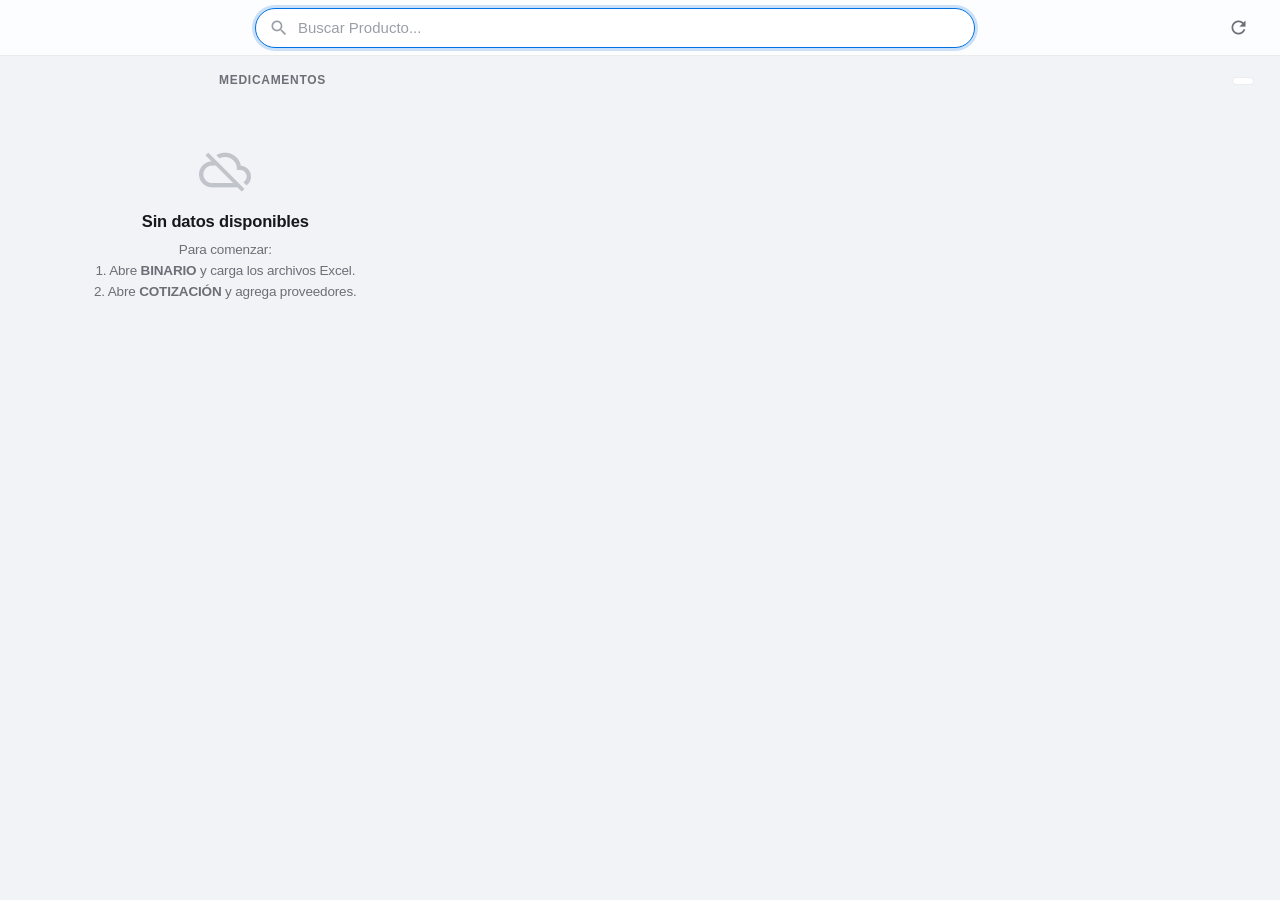
==== commit d2693d8f: "Add files via upload" ====
--- a/articulos.html
+++ b/articulos.html
@@ -399,6 +399,75 @@
 @keyframes spin { to { transform: rotate(360deg); } }
 
 /* =====================================================
+   ESQUELETO (SKELETON) — se muestra mientras cargan los datos
+   ===================================================== */
+.sk {
+    position: relative;
+    overflow: hidden;
+    background: var(--borde-suave);
+    border-radius: 6px;
+    flex: 0 0 auto;
+}
+.sk::after {
+    content: '';
+    position: absolute;
+    inset: 0;
+    transform: translateX(-100%);
+    background: linear-gradient(90deg,
+        rgba(255,255,255,0) 0%,
+        rgba(255,255,255,0.65) 50%,
+        rgba(255,255,255,0) 100%);
+    animation: skShimmer 1.25s cubic-bezier(0.4,0,0.2,1) infinite;
+}
+@keyframes skShimmer { to { transform: translateX(100%); } }
+@media (prefers-reduced-motion: reduce) {
+    .sk::after { animation: none; opacity: 0.5; }
+}
+
+/* Tarjeta esqueleto: replica la estructura de .prod-card */
+.sk-card {
+    background: var(--tarjeta);
+    border: 1px solid var(--borde-suave);
+    border-radius: var(--radio-tarjeta);
+    box-shadow: var(--sombra-tarjeta);
+    padding: 12px 14px 13px;
+    display: flex;
+    flex-direction: column;
+    gap: 7px;
+    pointer-events: none;
+    user-select: none;
+}
+.sk-top { display: flex; align-items: center; justify-content: space-between; gap: 10px; }
+.sk-line { height: 12px; width: 100%; border-radius: 6px; }
+.sk-code { height: 20px; width: 92px; max-width: 62%; border-radius: 8px; }
+.sk-badges { display: flex; align-items: center; gap: 5px; justify-content: flex-end; }
+.sk-badge { height: 19px; width: 58px; border-radius: var(--radio-boton); }
+.sk-badge.b2 { width: 44px; }
+.sk-desc { height: 15px; border-radius: 6px; }
+.sk-desc.w85 { width: 85%; }
+.sk-desc.w60 { width: 60%; }
+.sk-foot { display: flex; align-items: center; gap: 6px; margin-top: 1px; }
+.sk-chip { height: 19px; width: 64px; border-radius: var(--radio-boton); }
+.sk-chip.w48 { width: 48px; }
+.sk-precio { height: 15px; width: 74px; margin-left: auto; }
+
+/* Encabezado del panel (titulo + contador) en estado de carga */
+.sk-title { height: 12px; width: 128px; }
+.sk-count { height: 12px; width: 34px; border-radius: var(--radio-boton); }
+.panel-count.is-loading {
+    background: transparent;
+    border-color: transparent;
+    display: inline-flex;
+    align-items: center;
+    min-height: 21px;
+}
+
+@media (min-width: 901px) {
+    .sk-desc.w85 { width: 90%; }
+    .sk-desc.w60 { width: 68%; }
+}
+
+/* =====================================================
    DETALLE (hoja inferior en movil)
    ===================================================== */
 .detail-content {
@@ -918,10 +987,46 @@
                 <span class="panel-title">
                     <span class="material-icons">inventory_2</span>Medicamentos
                 </span>
-                <span class="panel-count" id="resultsCount">0</span>
+                <span class="panel-count is-loading" id="resultsCount"><span class="sk sk-count" aria-label="Cargando"></span></span>
             </div>
-            <div class="results-list" id="resultsList">
-                <div class="loading-state"><div class="spinner"></div>Cargando datos...</div>
+            <div class="results-list" id="resultsList" aria-busy="true">
+                <!-- Esqueleto visible de inmediato (se reemplaza cuando llegan los datos) -->
+                <div class="sk-card" aria-hidden="true">
+                    <div class="sk-top"><div class="sk sk-code"></div><div class="sk-badges"><div class="sk sk-badge"></div><div class="sk sk-badge b2"></div></div></div>
+                    <div class="sk sk-desc w85"></div>
+                    <div class="sk sk-desc w60"></div>
+                    <div class="sk-foot"><div class="sk sk-chip"></div><div class="sk sk-chip w48"></div><div class="sk sk-precio"></div></div>
+                </div>
+                <div class="sk-card" aria-hidden="true">
+                    <div class="sk-top"><div class="sk sk-code"></div><div class="sk-badges"><div class="sk sk-badge"></div><div class="sk sk-badge b2"></div></div></div>
+                    <div class="sk sk-desc w85"></div>
+                    <div class="sk sk-desc w60"></div>
+                    <div class="sk-foot"><div class="sk sk-chip"></div><div class="sk sk-chip w48"></div><div class="sk sk-precio"></div></div>
+                </div>
+                <div class="sk-card" aria-hidden="true">
+                    <div class="sk-top"><div class="sk sk-code"></div><div class="sk-badges"><div class="sk sk-badge"></div><div class="sk sk-badge b2"></div></div></div>
+                    <div class="sk sk-desc w85"></div>
+                    <div class="sk sk-desc w60"></div>
+                    <div class="sk-foot"><div class="sk sk-chip"></div><div class="sk sk-chip w48"></div><div class="sk sk-precio"></div></div>
+                </div>
+                <div class="sk-card" aria-hidden="true">
+                    <div class="sk-top"><div class="sk sk-code"></div><div class="sk-badges"><div class="sk sk-badge"></div><div class="sk sk-badge b2"></div></div></div>
+                    <div class="sk sk-desc w85"></div>
+                    <div class="sk sk-desc w60"></div>
+                    <div class="sk-foot"><div class="sk sk-chip"></div><div class="sk sk-chip w48"></div><div class="sk sk-precio"></div></div>
+                </div>
+                <div class="sk-card" aria-hidden="true">
+                    <div class="sk-top"><div class="sk sk-code"></div><div class="sk-badges"><div class="sk sk-badge"></div><div class="sk sk-badge b2"></div></div></div>
+                    <div class="sk sk-desc w85"></div>
+                    <div class="sk sk-desc w60"></div>
+                    <div class="sk-foot"><div class="sk sk-chip"></div><div class="sk sk-chip w48"></div><div class="sk sk-precio"></div></div>
+                </div>
+                <div class="sk-card" aria-hidden="true">
+                    <div class="sk-top"><div class="sk sk-code"></div><div class="sk-badges"><div class="sk sk-badge"></div><div class="sk sk-badge b2"></div></div></div>
+                    <div class="sk sk-desc w85"></div>
+                    <div class="sk sk-desc w60"></div>
+                    <div class="sk-foot"><div class="sk sk-chip"></div><div class="sk sk-chip w48"></div><div class="sk sk-precio"></div></div>
+                </div>
             </div>
         </section>
     </div>
@@ -1379,9 +1484,33 @@
 // ========== RENDER LISTA ==========
 const MAX_RESULTS = 200;
 
+// ----- Esqueleto (skeleton) mientras llegan los datos -----
+function renderEsqueleto(cantidad = 6) {
+    const listEl = document.getElementById('resultsList');
+    const countEl = document.getElementById('resultsCount');
+    const tarjeta = `
+            <div class="sk-card" aria-hidden="true">
+                <div class="sk-top"><div class="sk sk-code"></div><div class="sk-badges"><div class="sk sk-badge"></div><div class="sk sk-badge b2"></div></div></div>
+                <div class="sk sk-desc w85"></div>
+                <div class="sk sk-desc w60"></div>
+                <div class="sk-foot"><div class="sk sk-chip"></div><div class="sk sk-chip w48"></div><div class="sk sk-precio"></div></div>
+            </div>`;
+    listEl.setAttribute('aria-busy', 'true');
+    countEl.classList.add('is-loading');
+    countEl.innerHTML = '<span class="sk sk-count"></span>';
+    listEl.innerHTML = tarjeta.repeat(Math.max(1, cantidad));
+}
+function quitarEsqueleto() {
+    const listEl = document.getElementById('resultsList');
+    const countEl = document.getElementById('resultsCount');
+    listEl.removeAttribute('aria-busy');
+    countEl.classList.remove('is-loading');
+}
+
 function renderLista(items) {
     const listEl = document.getElementById('resultsList');
     const countEl = document.getElementById('resultsCount');
+    quitarEsqueleto();
 
     if (!items || items.length === 0) {
         countEl.textContent = '0';
@@ -1763,15 +1892,33 @@
 });
 
 document.getElementById('btnRefresh').addEventListener('click', async () => {
-    await recargarDatos();
+    await recargarDatos(true);
     showToast('Datos actualizados', 'success');
 });
 
 // ========== INIT ==========
-async function recargarDatos() {
-    await cargarTodo();
+async function recargarDatos(forzarEsqueleto = false) {
+    // Mientras se leen los datos mostramos el esqueleto de la página,
+    // nunca un texto de "Cargando datos...".
+    if (forzarEsqueleto || productosUnificados.length === 0) renderEsqueleto();
+
+    try {
+        await cargarTodo();
+    } catch (e) {
+        console.error('Error al cargar los datos:', e);
+        quitarEsqueleto();
+        document.getElementById('resultsList').innerHTML = `
+            <div class="detail-empty" style="padding: 30px 20px;">
+                <span class="material-icons">error_outline</span>
+                <h3>No se pudieron cargar los datos</h3>
+                <p>Verifica la conexión y vuelve a intentarlo con el botón de <strong>Actualizar</strong>.</p>
+            </div>`;
+        showToast('Error al cargar los datos', 'danger');
+        return;
+    }
 
     if (productosUnificados.length === 0) {
+        quitarEsqueleto();
         if (productos.length === 0 && proveedores.length === 0) {
             document.getElementById('resultsList').innerHTML = `
                 <div class="detail-empty" style="padding: 30px 20px;">
